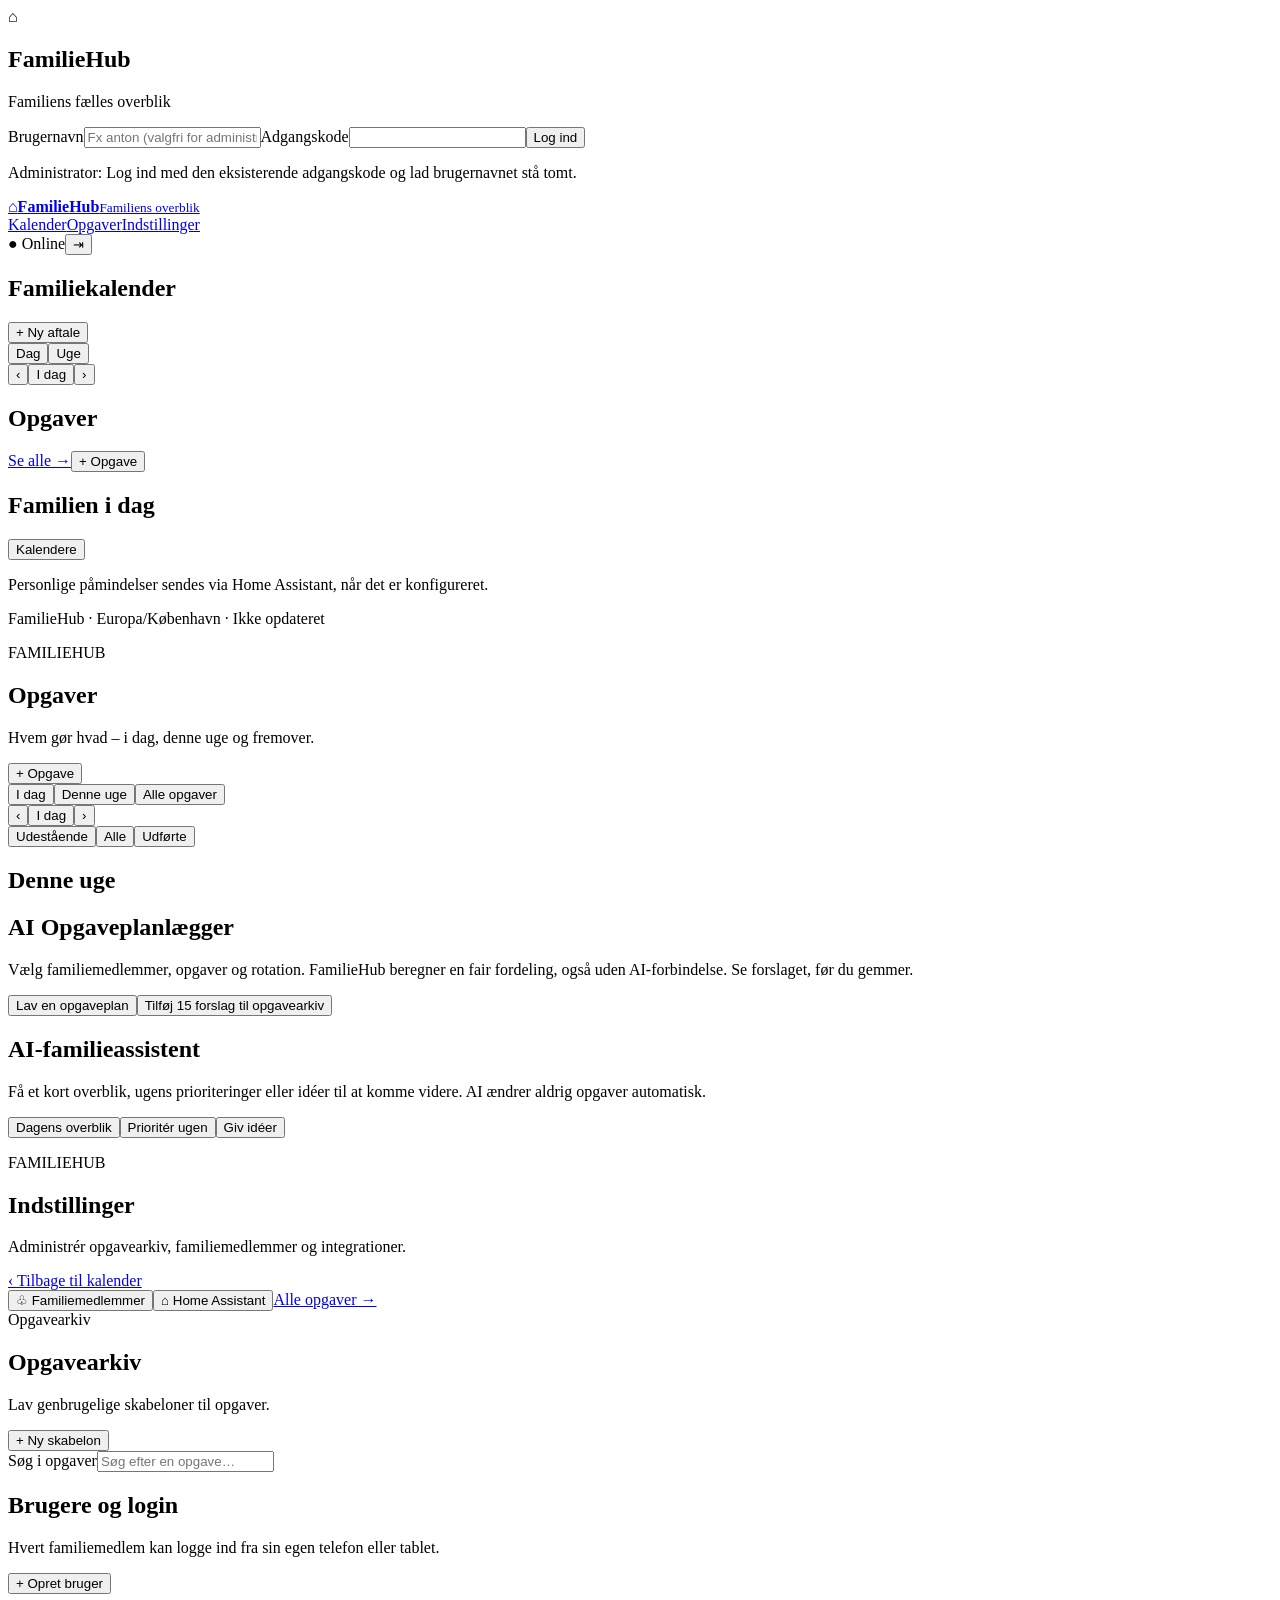
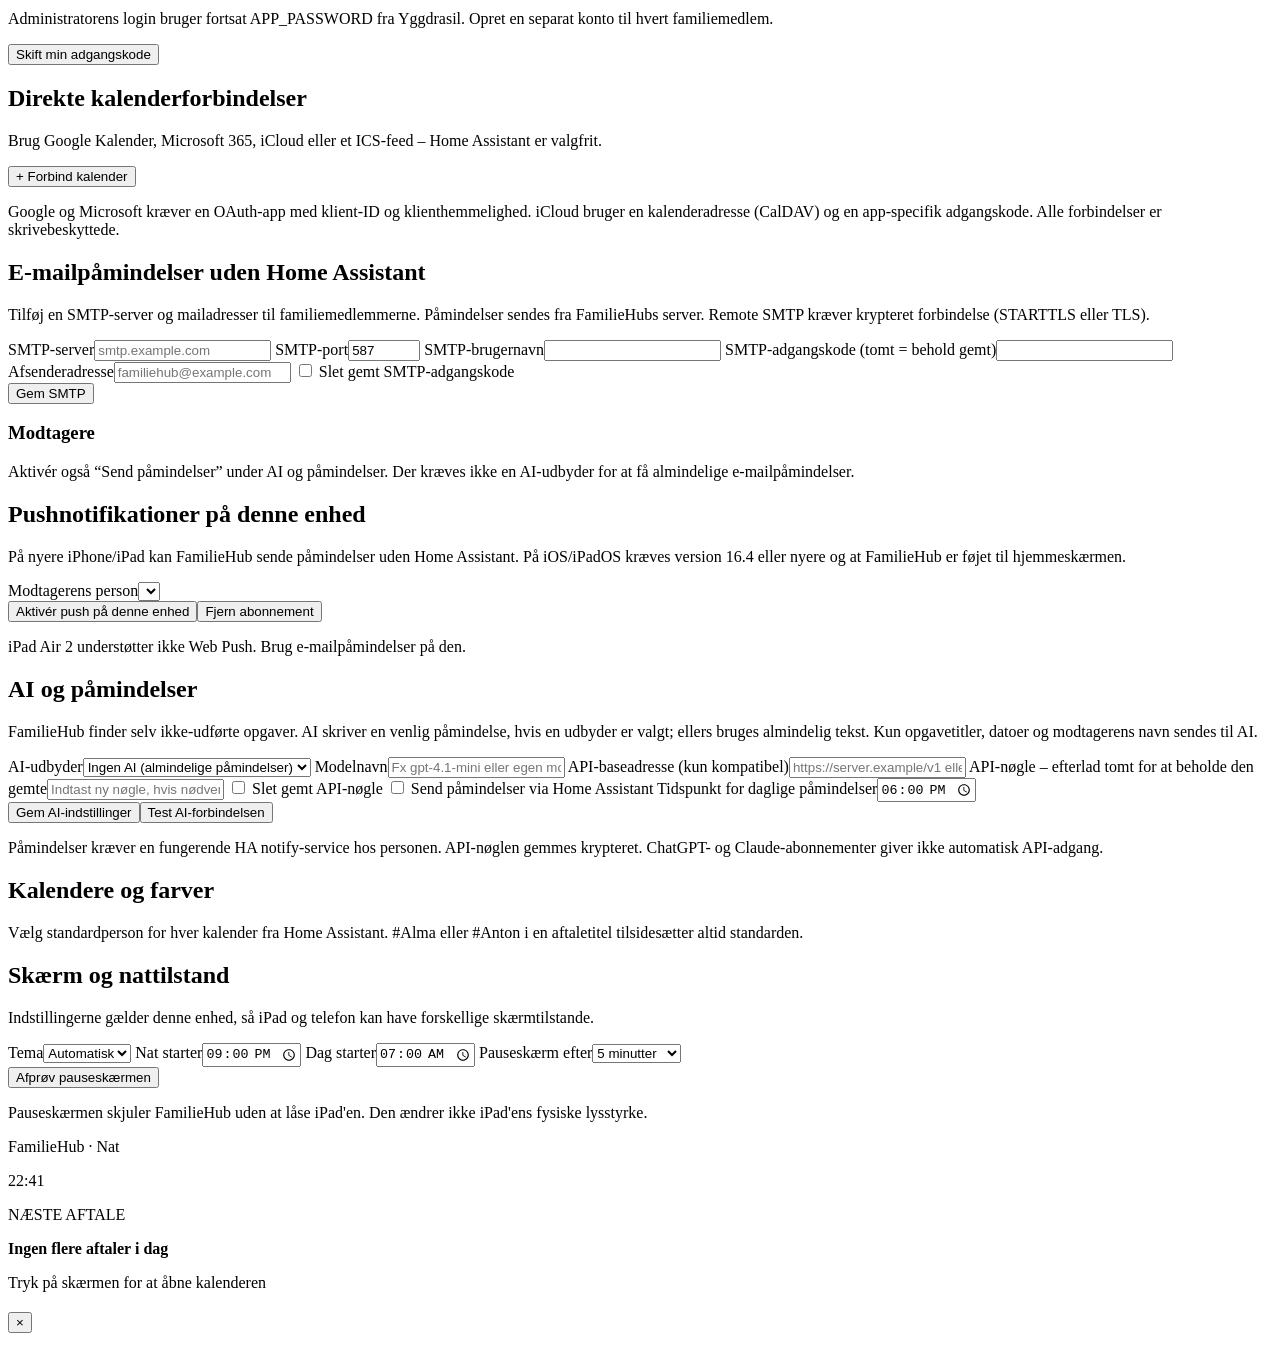
==== web/index.html @ f54ca609 "Support explicit planner start dates and reuse the house icon as favicon" ====
<!doctype html>
<html lang="da">
<head>
<meta charset="utf-8">
<meta name="viewport" content="width=device-width,initial-scale=1,viewport-fit=cover">
<meta name="theme-color" content="#182d39">
<meta name="apple-mobile-web-app-capable" content="yes">
<meta name="apple-mobile-web-app-status-bar-style" content="default">
<title>FamilieHub</title>
<link rel="icon" href="/favicon.ico?v=familyhub-1" sizes="32x32">
<link rel="icon" href="/icon.svg?v=familyhub-1" type="image/svg+xml">
<link rel="apple-touch-icon" href="/apple-touch-icon.png?v=familyhub-1" sizes="180x180">
<link rel="manifest" href="/manifest.webmanifest">
<link rel="stylesheet" href="/style.css?v=direct-calendar-push-1">
<script src="/planner-dates.js?v=start-date-1" defer></script>
<script src="/app.js?v=planner-start-date-1" defer></script>
</head>
<body>
<section id="login" class="login-screen hidden">
 <div class="login-card">
  <div class="logo">⌂</div>
  <h1>FamilieHub</h1><p>Familiens fælles overblik</p>
  <form id="loginForm"><label for="username">Brugernavn</label><input id="username" type="text" autocomplete="username" autocapitalize="none" autocorrect="off" spellcheck="false" maxlength="32" placeholder="Fx anton (valgfri for administrator)"><label for="password">Adgangskode</label><input id="password" type="password" autocomplete="current-password" required minlength="12"><button type="submit" class="primary wide">Log ind</button></form><p class="login-hint">Administrator: Log ind med den eksisterende adgangskode og lad brugernavnet stå tomt.</p>
  <p id="loginError" class="error" aria-live="polite"></p>
 </div>
</section>
<main id="app" class="app hidden">
 <header class="topbar">
  <a class="brand brand-link" href="#kalender" aria-label="FamilieHub – gå til kalender"><span class="brand-icon">⌂</span><span class="brand-name"><strong>FamilieHub</strong><small>Familiens overblik</small></span></a>
  <nav class="main-tabs" aria-label="Hovednavigation"><a class="main-tab" data-page="kalender" href="#kalender">Kalender</a><a class="main-tab" data-page="opgaver" href="#opgaver">Opgaver</a><a class="main-tab" data-page="indstillinger" href="#indstillinger">Indstillinger</a></nav><div class="top-actions"><span id="connection" class="connection">● Online</span><button id="logoutBtn" class="icon-button" title="Log ud" aria-label="Log ud">⇥</button></div>
 </header>
 <div id="warning" class="warning hidden"></div>
 <div id="dashboardView">
 <section class="intro"><div><div id="currentDate" class="eyebrow"></div><h1 id="viewTitle">Familiekalender</h1></div><button class="primary" id="addEventBtn">+ Ny aftale</button></section>
 <nav class="navigation" aria-label="Kalendervisning">
  <div class="views"><button id="dayBtn" class="segment">Dag</button><button id="weekBtn" class="segment active">Uge</button></div>
  <div class="date-navigation"><button id="prevBtn" class="icon-button" aria-label="Forrige">‹</button><button id="todayBtn" class="minor">I dag</button><button id="nextBtn" class="icon-button" aria-label="Næste">›</button></div>
 </nav>
 <section id="peopleFilters" class="filters" aria-label="Filtrer efter familiemedlem"></section>
 <section id="calendar" class="calendar" aria-label="Kalender"></section>
 <section class="below">
  <article class="panel tasks-panel"><div class="panel-title"><div><h2>Opgaver</h2><p id="taskDate"></p></div><div class="panel-title-actions"><a class="text-button" href="#opgaver">Se alle →</a><button id="addTaskBtn" class="minor">+ Opgave</button></div></div><div id="taskList"></div></article>
  <article class="panel status-panel"><div class="panel-title"><h2>Familien i dag <small id="todayDateLabel" class="today-date-label"></small></h2><button id="settingsBtn" class="minor">Kalendere</button></div><div id="todayList"></div><p class="muted footnote">Personlige påmindelser sendes via Home Assistant, når det er konfigureret.</p></article>
 </section>
 <footer>FamilieHub · Europa/København · <span id="updated">Ikke opdateret</span><span id="buildVersion"></span></footer>
 </div>
 <section id="tasksPage" class="tasks-page hidden" aria-label="Opgaver">
   <div class="tasks-heading"><div><p class="eyebrow">FAMILIEHUB</p><h1>Opgaver</h1><p class="muted">Hvem gør hvad – i dag, denne uge og fremover.</p></div><button type="button" class="primary" id="tasksAddBtn">+ Opgave</button></div>
   <div class="task-toolbar"><div class="task-periods" role="group" aria-label="Tidsperiode"><button type="button" class="task-period" data-period="today">I dag</button><button type="button" class="task-period active" data-period="week">Denne uge</button><button type="button" class="task-period" data-period="all">Alle opgaver</button></div>
   <div id="tasksDateNavigation" class="date-navigation"><button type="button" id="tasksPrevBtn" class="icon-button" aria-label="Forrige periode">‹</button><button type="button" id="tasksCurrentBtn" class="minor">I dag</button><button type="button" id="tasksNextBtn" class="icon-button" aria-label="Næste periode">›</button></div></div>
   <div class="tasks-filters"><div id="taskPeopleFilters" class="filters" aria-label="Filtrer efter ansvarlig"></div><div id="taskStatusFilters" class="task-status-filters" role="group" aria-label="Opgavestatus"><button type="button" data-status="open">Udestående</button><button type="button" data-status="all">Alle</button><button type="button" data-status="done">Udførte</button></div></div>
   <div class="tasks-summary"><h2 id="tasksPeriodTitle">Denne uge</h2><span class="muted" id="tasksCount"></span></div>
   <section id="tasksPageList" class="tasks-page-list" aria-live="polite"></section>
   <section class="settings-panel ai-assist-panel" id="plannerPanel" aria-label="AI Opgaveplanlægger">
<h2>AI Opgaveplanlægger</h2>
<p class="muted">Vælg familiemedlemmer, opgaver og rotation. FamilieHub beregner en fair fordeling, også uden AI-forbindelse. Se forslaget, før du gemmer.</p>
<div class="ai-actions"><button type="button" id="plannerOpenBtn" class="primary">Lav en opgaveplan</button><button type="button" id="plannerSeedBtn" class="minor">Tilføj 15 forslag til opgavearkiv</button></div>
<p id="plannerStatus" class="muted" role="status"></p>
</section>
<section class="settings-panel ai-assist-panel" aria-label="AI-hjælp til opgaver">
     <h2>AI-familieassistent</h2>
     <p class="muted">Få et kort overblik, ugens prioriteringer eller idéer til at komme videre. AI ændrer aldrig opgaver automatisk.</p>
     <div class="ai-actions"><button type="button" class="minor" data-ai-mode="today">Dagens overblik</button><button type="button" class="minor" data-ai-mode="week">Prioritér ugen</button><button type="button" class="minor" data-ai-mode="ideas">Giv idéer</button></div>
     <p id="aiAssistStatus" role="status" class="muted"></p><div id="aiAssistResult" class="ai-assist-result hidden"></div>
   </section>
 </section>
 <section id="settingsPage" class="settings-page hidden" aria-label="Indstillinger">
   <div class="settings-heading"><div><p class="eyebrow">FAMILIEHUB</p><h1>Indstillinger</h1><p class="muted">Administrér opgavearkiv, familiemedlemmer og integrationer.</p></div><a class="minor" href="#kalender" id="backToCalendar">‹ Tilbage til kalender</a></div>
   <div class="settings-shortcuts"><button type="button" id="settingsPeopleBtn" class="minor">♧ Familiemedlemmer</button><button type="button" id="settingsHABtn" class="minor">⌂ Home Assistant</button><a class="minor" href="#opgaver">Alle opgaver →</a></div><nav class="settings-tabs" aria-label="Opgaveindstillinger"><span class="settings-tab active">Opgavearkiv</span></nav>
   <div class="settings-panel">
     <div class="settings-panel-head"><div><h2 id="settingsSectionTitle">Opgavearkiv</h2><p id="settingsDescription" class="muted">Lav genbrugelige skabeloner til opgaver.</p></div><button id="settingsAddBtn" type="button" class="primary">+ Ny skabelon</button></div>
     <label class="settings-search"><span class="sr-only">Søg i opgaver</span><input id="settingsSearch" type="search" autocomplete="off" placeholder="Søg efter en opgave…"></label>
     <div id="settingsList" class="settings-list" aria-live="polite"></div>
   </div>
   <section class="settings-panel accounts-panel" aria-label="Brugerkonti">
     <div class="settings-panel-head"><div><h2>Brugere og login</h2><p class="muted">Hvert familiemedlem kan logge ind fra sin egen telefon eller tablet.</p></div><button type="button" id="accountsAddBtn" class="primary">+ Opret bruger</button></div>
     <div id="accountsAdmin">
       <p class="muted">Administratorens login bruger fortsat APP_PASSWORD fra Yggdrasil. Opret en separat konto til hvert familiemedlem.</p>
       <div id="accountsList" class="settings-list"></div>
       <p id="accountsError" class="error" role="status"></p>
     </div>
     <div id="accountSelf" class="hidden">
       <p id="accountSelfInfo" class="muted"></p>
       <button id="changeMyPasswordBtn" type="button" class="minor">Skift min adgangskode</button>
     </div>
   </section>
   <section class="settings-panel direct-calendar-panel" id="directCalendarPanel" aria-label="Kalenderforbindelser uden Home Assistant">
     <div class="settings-panel-head"><div><h2>Direkte kalenderforbindelser</h2><p class="muted">Brug Google Kalender, Microsoft 365, iCloud eller et ICS-feed – Home Assistant er valgfrit.</p></div><button type="button" class="primary" id="directCalendarAddBtn">+ Forbind kalender</button></div>
     <div id="directCalendarList" class="settings-list"></div>
     <p id="directCalendarStatus" class="muted" role="status"></p>
     <p class="muted">Google og Microsoft kræver en OAuth-app med klient-ID og klienthemmelighed. iCloud bruger en kalenderadresse (CalDAV) og en app-specifik adgangskode. Alle forbindelser er skrivebeskyttede.</p>
   </section>
   <section class="settings-panel direct-calendar-panel" id="emailSettingsPanel" aria-label="E-mailnotifikationer uden Home Assistant">
     <h2>E-mailpåmindelser uden Home Assistant</h2>
     <p class="muted">Tilføj en SMTP-server og mailadresser til familiemedlemmerne. Påmindelser sendes fra FamilieHubs server. Remote SMTP kræver krypteret forbindelse (STARTTLS eller TLS).</p>
     <div class="display-form">
       <label class="field">SMTP-server<input id="smtpHost" placeholder="smtp.example.com" maxlength="253" autocomplete="off"></label>
       <label class="field">SMTP-port<input id="smtpPort" type="number" min="1" max="65535" value="587"></label>
       <label class="field">SMTP-brugernavn<input id="smtpUsername" maxlength="200" autocomplete="off"></label>
       <label class="field">SMTP-adgangskode (tomt = behold gemt)<input id="smtpPassword" type="password" autocomplete="new-password" maxlength="4096"></label>
       <label class="field field-wide">Afsenderadresse<input id="smtpFrom" type="email" placeholder="familiehub@example.com"></label>
       <label class="field ai-check"><input id="smtpClearPassword" type="checkbox"> Slet gemt SMTP-adgangskode</label>
     </div>
     <button id="smtpSaveBtn" class="primary" type="button">Gem SMTP</button>
     <p id="smtpStatus" class="muted" role="status"></p>
     <h3>Modtagere</h3><div id="smtpRecipients" class="settings-list"></div>
     <p class="muted">Aktivér også “Send påmindelser” under AI og påmindelser. Der kræves ikke en AI-udbyder for at få almindelige e-mailpåmindelser.</p>
   </section>
   <section class="settings-panel direct-calendar-panel" id="pushSettingsPanel" aria-label="Direkte pushnotifikationer">
     <h2>Pushnotifikationer på denne enhed</h2>
     <p class="muted">På nyere iPhone/iPad kan FamilieHub sende påmindelser uden Home Assistant. På iOS/iPadOS kræves version 16.4 eller nyere og at FamilieHub er føjet til hjemmeskærmen.</p>
     <div class="display-form"><label class="field">Modtagerens person<select id="pushPerson"></select></label></div>
     <div class="ai-actions"><button type="button" id="pushEnableBtn" class="primary">Aktivér push på denne enhed</button><button type="button" id="pushDisableBtn" class="minor">Fjern abonnement</button></div>
     <p id="pushStatus" class="muted" role="status"></p>
     <p class="muted">iPad Air 2 understøtter ikke Web Push. Brug e-mailpåmindelser på den.</p>
   </section>
   <section class="settings-panel ai-settings-panel" id="aiSettingsPanel" aria-label="AI og påmindelser">
     <h2>AI og påmindelser</h2>
     <p class="muted">FamilieHub finder selv ikke-udførte opgaver. AI skriver en venlig påmindelse, hvis en udbyder er valgt; ellers bruges almindelig tekst. Kun opgavetitler, datoer og modtagerens navn sendes til AI.</p>
     <div class="display-form">
       <label class="field">AI-udbyder<select id="aiProvider"><option value="off">Ingen AI (almindelige påmindelser)</option><option value="openai">OpenAI / ChatGPT API</option><option value="anthropic">Claude (Anthropic API)</option><option value="compatible">OpenAI-kompatibel (Ollama mv.)</option></select></label>
       <label class="field">Modelnavn<input id="aiModel" type="text" autocomplete="off" maxlength="100" placeholder="Fx gpt-4.1-mini eller egen model"></label>
       <label class="field field-wide" id="aiBaseField">API-baseadresse (kun kompatibel)<input id="aiBaseURL" type="text" placeholder="https://server.example/v1 eller http://192.168.1.10:11434/v1" maxlength="300"></label>
       <label class="field field-wide">API-nøgle – efterlad tomt for at beholde den gemte<input id="aiKey" type="password" autocomplete="new-password" placeholder="Indtast ny nøgle, hvis nødvendig" maxlength="4096"></label>
       <label class="field ai-check"><input id="aiClearKey" type="checkbox"> Slet gemt API-nøgle</label>
       <label class="field ai-check"><input id="aiReminders" type="checkbox"> Send påmindelser via Home Assistant</label>
       <label class="field">Tidspunkt for daglige påmindelser<input id="aiReminderTime" type="time" value="18:00"></label>
     </div>
     <div class="ai-actions"><button class="primary" type="button" id="aiSaveBtn">Gem AI-indstillinger</button><button class="minor" type="button" id="aiTestBtn">Test AI-forbindelsen</button></div>
     <p id="aiConfigStatus" role="status" class="muted"></p>
     <p class="muted">Påmindelser kræver en fungerende HA notify-service hos personen. API-nøglen gemmes krypteret. ChatGPT- og Claude-abonnementer giver ikke automatisk API-adgang.</p>
   </section>
   <div class="settings-extra">
     <section class="settings-panel settings-extra-card" aria-label="Kalenderfarver">
       <h2>Kalendere og farver</h2>
       <p class="muted">Vælg standardperson for hver kalender fra Home Assistant. #Alma eller #Anton i en aftaletitel tilsidesætter altid standarden.</p>
       <div id="calendarOwnerList" class="calendar-owner-list"></div>
       <p id="calendarOwnerError" class="error" role="status"></p>
     </section>
     <section class="settings-panel settings-extra-card" aria-label="Skærm og nattilstand">
       <h2>Skærm og nattilstand</h2>
       <p class="muted">Indstillingerne gælder denne enhed, så iPad og telefon kan have forskellige skærmtilstande.</p>
       <div class="display-form">
        <label class="field">Tema<select id="themeMode"><option value="auto">Automatisk</option><option value="light">Lys</option><option value="dark">Mørk</option></select></label>
        <label class="field">Nat starter<input id="nightFrom" type="time" value="21:00"></label>
        <label class="field">Dag starter<input id="nightTo" type="time" value="07:00"></label>
        <label class="field">Pauseskærm efter<select id="saverDelay"><option value="5">5 minutter</option><option value="10">10 minutter</option><option value="20">20 minutter</option><option value="30">30 minutter</option><option value="0">Aldrig</option></select></label>
       </div>
       <button type="button" class="minor" id="saverPreviewBtn">Afprøv pauseskærmen</button>
       <p class="muted">Pauseskærmen skjuler FamilieHub uden at låse iPad'en. Den ændrer ikke iPad'ens fysiske lysstyrke.</p>
     </section>
   </div>
 </section>
</main>
<div id="screensaver" class="screensaver hidden" role="button" tabindex="0" aria-label="Tryk for at gå tilbage til FamilieHub">
 <div class="saver-inner">
   <p class="saver-label">FamilieHub · Nat</p>
   <time id="saverClock" class="saver-clock">22:41</time>
   <p id="saverDate" class="saver-date"></p>
   <div class="saver-next"><p>NÆSTE AFTALE</p><strong id="saverNext">Ingen flere aftaler i dag</strong></div>
   <p class="saver-hint">Tryk på skærmen for at åbne kalenderen</p>
 </div>
</div>
<div id="modal" class="modal-layer hidden" role="presentation"><div class="modal-backdrop" data-close="1"></div><section class="dialog" role="dialog" aria-modal="true" aria-labelledby="modalTitle"><header class="dialog-head"><h2 id="modalTitle"></h2><button class="icon-button" id="closeModal" aria-label="Luk">×</button></header><div id="modalBody"></div><p id="formError" class="error" aria-live="polite"></p></section></div>
<script src="/mcp-ui.js" defer></script>
</body>
</html>
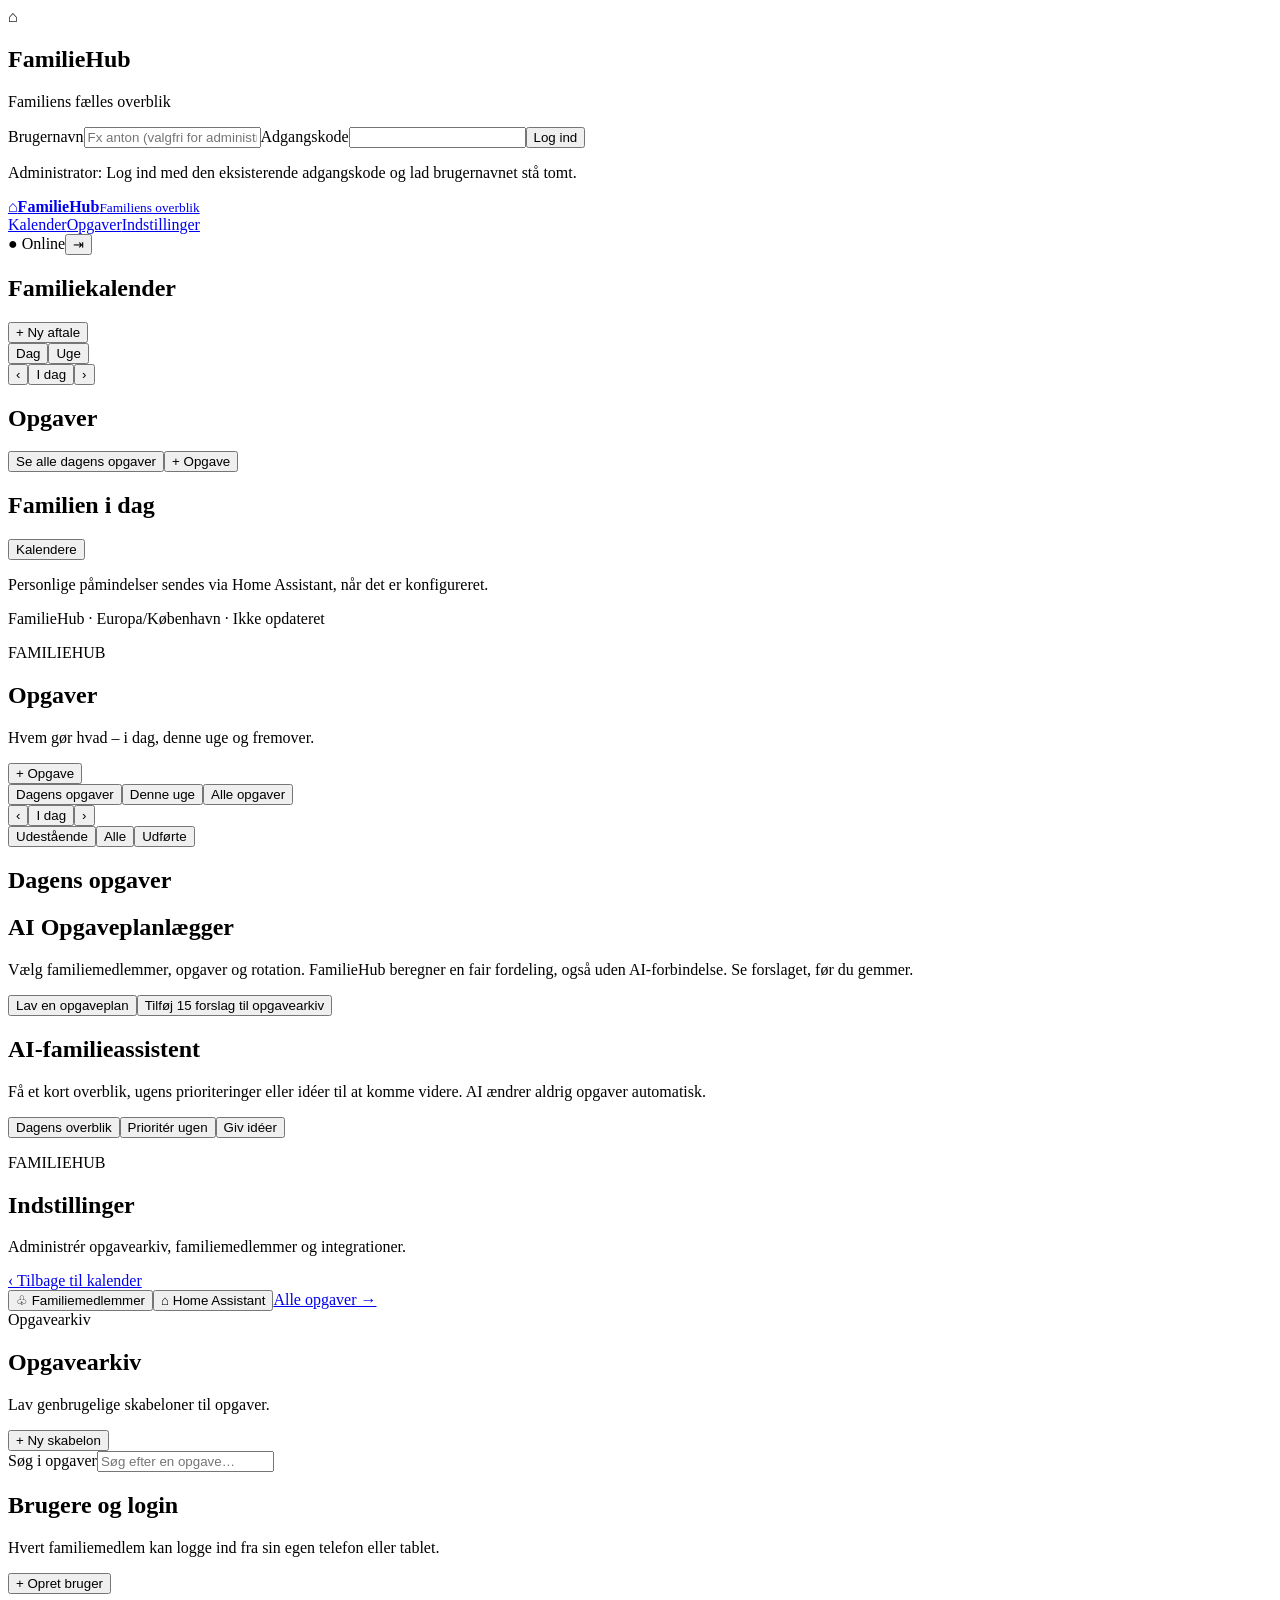
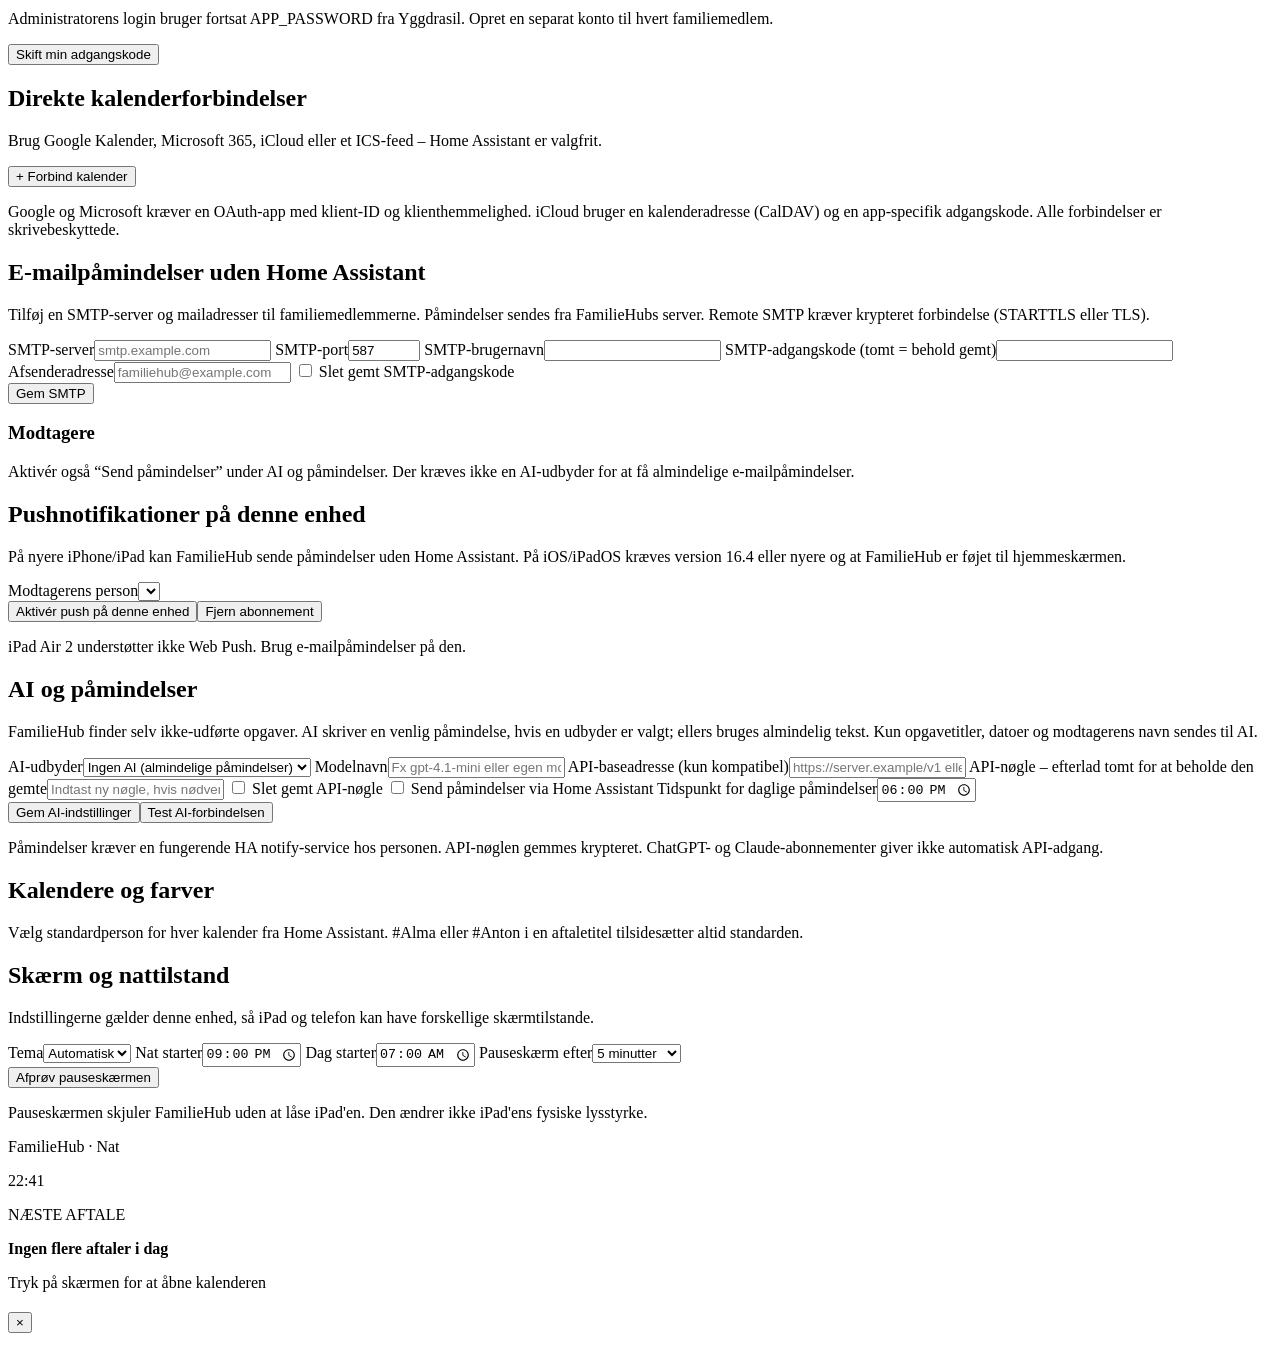
==== commit b41d6c11: "Default to day view and open the complete daily checklist" ====
--- a/web/index.html
+++ b/web/index.html
@@ -11,9 +11,9 @@
 <link rel="icon" href="/icon.svg?v=familyhub-1" type="image/svg+xml">
 <link rel="apple-touch-icon" href="/apple-touch-icon.png?v=familyhub-1" sizes="180x180">
 <link rel="manifest" href="/manifest.webmanifest">
-<link rel="stylesheet" href="/style.css?v=direct-calendar-push-1">
+<link rel="stylesheet" href="/style.css?v=day-home-1">
 <script src="/planner-dates.js?v=start-date-1" defer></script>
-<script src="/app.js?v=planner-start-date-1" defer></script>
+<script src="/app.js?v=day-home-1" defer></script>
 </head>
 <body>
 <section id="login" class="login-screen hidden">
@@ -33,23 +33,23 @@
  <div id="dashboardView">
  <section class="intro"><div><div id="currentDate" class="eyebrow"></div><h1 id="viewTitle">Familiekalender</h1></div><button class="primary" id="addEventBtn">+ Ny aftale</button></section>
  <nav class="navigation" aria-label="Kalendervisning">
-  <div class="views"><button id="dayBtn" class="segment">Dag</button><button id="weekBtn" class="segment active">Uge</button></div>
+  <div class="views"><button id="dayBtn" class="segment active" aria-pressed="true">Dag</button><button id="weekBtn" class="segment" aria-pressed="false">Uge</button></div>
   <div class="date-navigation"><button id="prevBtn" class="icon-button" aria-label="Forrige">‹</button><button id="todayBtn" class="minor">I dag</button><button id="nextBtn" class="icon-button" aria-label="Næste">›</button></div>
  </nav>
  <section id="peopleFilters" class="filters" aria-label="Filtrer efter familiemedlem"></section>
  <section id="calendar" class="calendar" aria-label="Kalender"></section>
  <section class="below">
-  <article class="panel tasks-panel"><div class="panel-title"><div><h2>Opgaver</h2><p id="taskDate"></p></div><div class="panel-title-actions"><a class="text-button" href="#opgaver">Se alle →</a><button id="addTaskBtn" class="minor">+ Opgave</button></div></div><div id="taskList"></div></article>
+  <article class="panel tasks-panel"><div class="panel-title"><div><h2>Opgaver</h2><p id="taskDate"></p></div><div class="panel-title-actions"><button type="button" class="text-button" id="showDayTasksBtn">Se alle dagens opgaver</button><button id="addTaskBtn" class="minor">+ Opgave</button></div></div><div id="taskList"></div><p id="taskPreviewCount" class="muted" aria-live="polite"></p></article>
   <article class="panel status-panel"><div class="panel-title"><h2>Familien i dag <small id="todayDateLabel" class="today-date-label"></small></h2><button id="settingsBtn" class="minor">Kalendere</button></div><div id="todayList"></div><p class="muted footnote">Personlige påmindelser sendes via Home Assistant, når det er konfigureret.</p></article>
  </section>
  <footer>FamilieHub · Europa/København · <span id="updated">Ikke opdateret</span><span id="buildVersion"></span></footer>
  </div>
  <section id="tasksPage" class="tasks-page hidden" aria-label="Opgaver">
    <div class="tasks-heading"><div><p class="eyebrow">FAMILIEHUB</p><h1>Opgaver</h1><p class="muted">Hvem gør hvad – i dag, denne uge og fremover.</p></div><button type="button" class="primary" id="tasksAddBtn">+ Opgave</button></div>
-   <div class="task-toolbar"><div class="task-periods" role="group" aria-label="Tidsperiode"><button type="button" class="task-period" data-period="today">I dag</button><button type="button" class="task-period active" data-period="week">Denne uge</button><button type="button" class="task-period" data-period="all">Alle opgaver</button></div>
+   <div class="task-toolbar"><div class="task-periods" role="group" aria-label="Tidsperiode"><button type="button" class="task-period active" data-period="today">Dagens opgaver</button><button type="button" class="task-period" data-period="week">Denne uge</button><button type="button" class="task-period" data-period="all">Alle opgaver</button></div>
    <div id="tasksDateNavigation" class="date-navigation"><button type="button" id="tasksPrevBtn" class="icon-button" aria-label="Forrige periode">‹</button><button type="button" id="tasksCurrentBtn" class="minor">I dag</button><button type="button" id="tasksNextBtn" class="icon-button" aria-label="Næste periode">›</button></div></div>
    <div class="tasks-filters"><div id="taskPeopleFilters" class="filters" aria-label="Filtrer efter ansvarlig"></div><div id="taskStatusFilters" class="task-status-filters" role="group" aria-label="Opgavestatus"><button type="button" data-status="open">Udestående</button><button type="button" data-status="all">Alle</button><button type="button" data-status="done">Udførte</button></div></div>
-   <div class="tasks-summary"><h2 id="tasksPeriodTitle">Denne uge</h2><span class="muted" id="tasksCount"></span></div>
+   <div class="tasks-summary"><h2 id="tasksPeriodTitle">Dagens opgaver</h2><span class="muted" id="tasksCount"></span></div>
    <section id="tasksPageList" class="tasks-page-list" aria-live="polite"></section>
    <section class="settings-panel ai-assist-panel" id="plannerPanel" aria-label="AI Opgaveplanlægger">
 <h2>AI Opgaveplanlægger</h2>
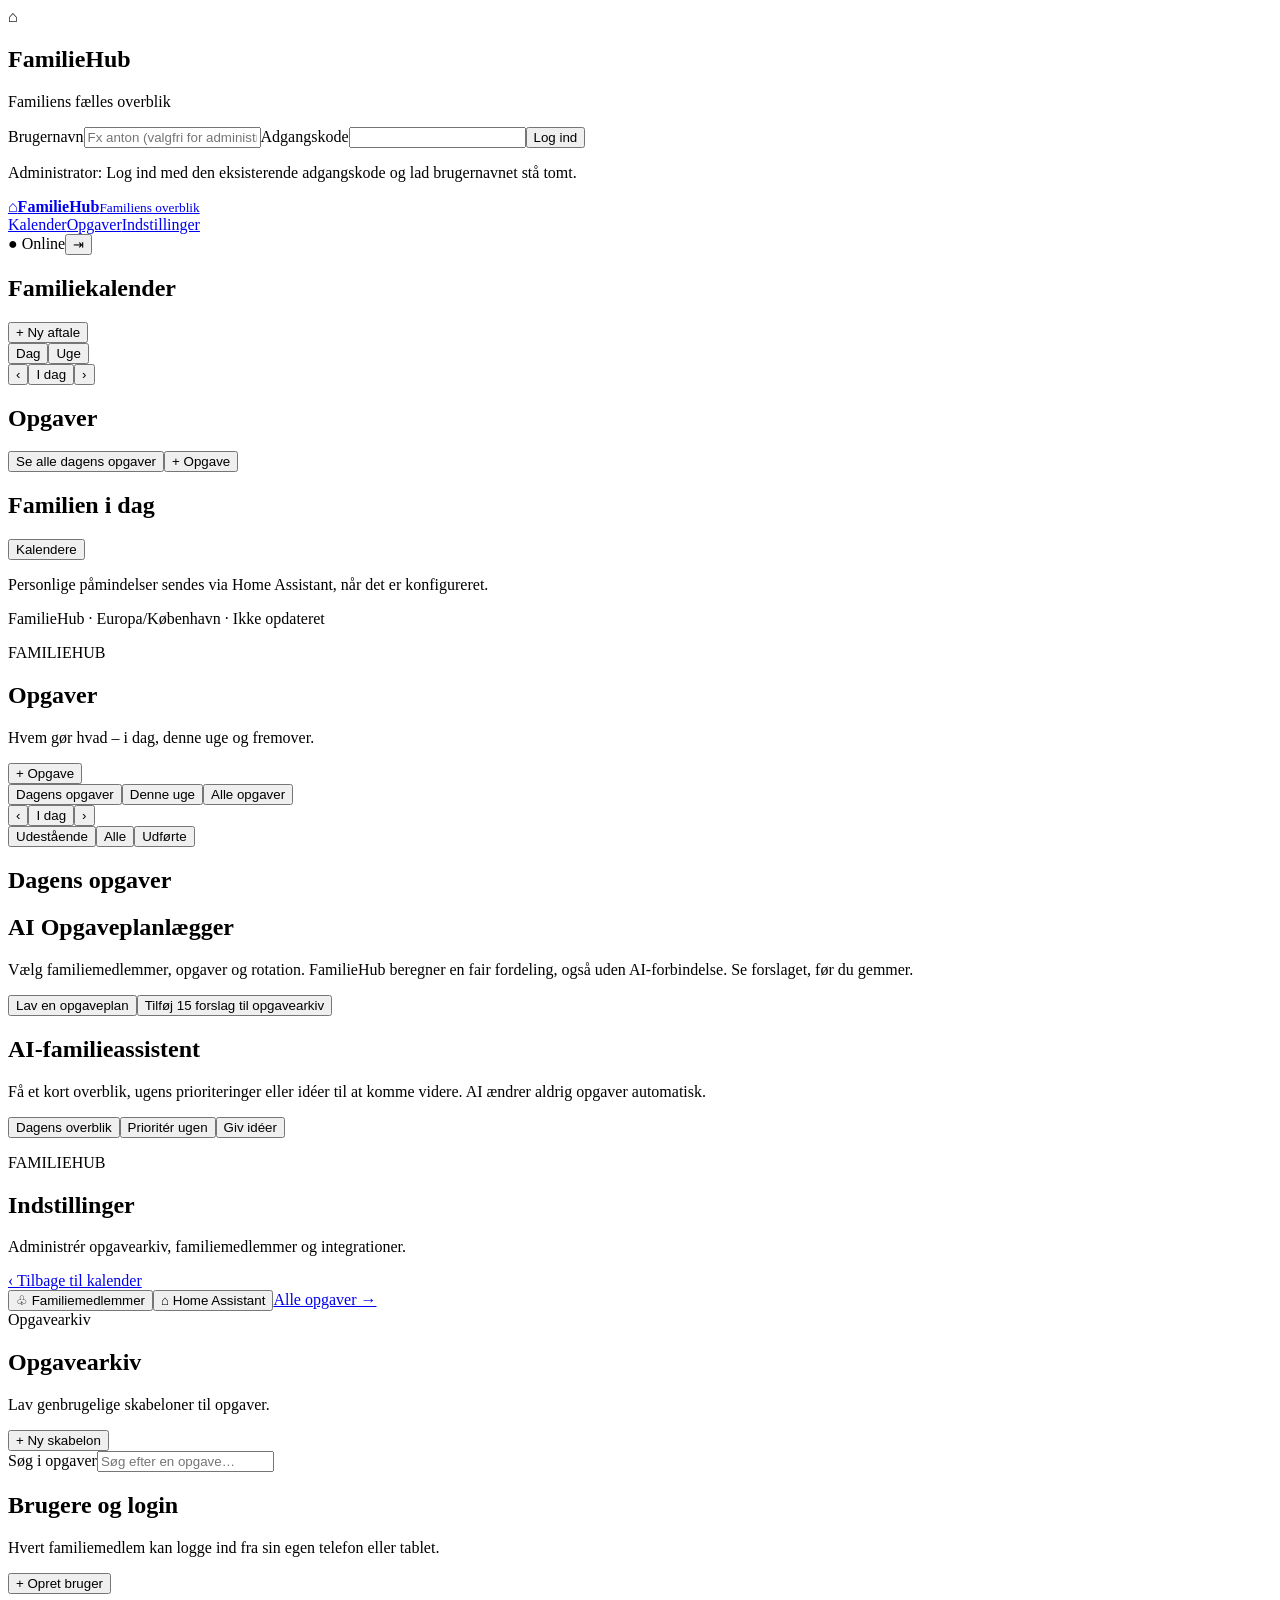
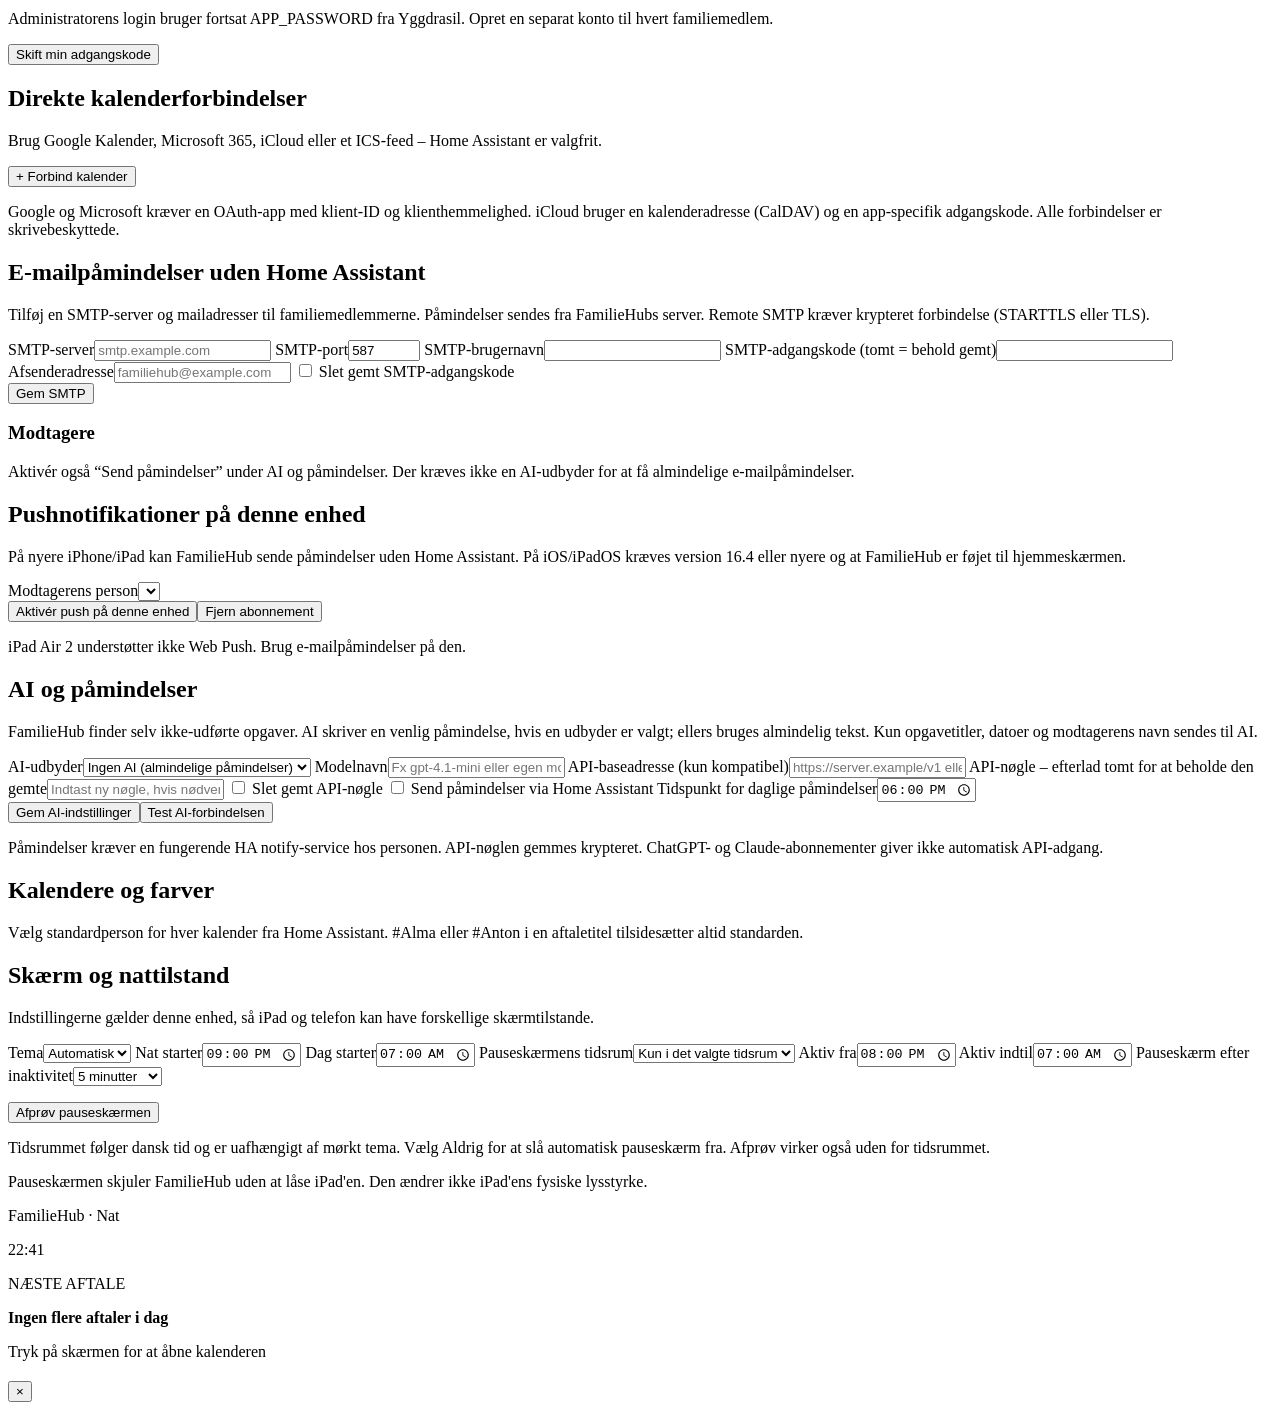
==== commit 35b838c1: "Wire configurable 20:00-07:00 screensaver hours into display settings" ====
--- a/web/index.html
+++ b/web/index.html
@@ -13,7 +13,8 @@
 <link rel="manifest" href="/manifest.webmanifest">
 <link rel="stylesheet" href="/style.css?v=day-home-1">
 <script src="/planner-dates.js?v=start-date-1" defer></script>
-<script src="/app.js?v=day-home-1" defer></script>
+<script src="/saver-schedule.js?v=1" defer></script>
+<script src="/app.js?v=saver-schedule-1" defer></script>
 </head>
 <body>
 <section id="login" class="login-screen hidden">
@@ -144,9 +145,14 @@
         <label class="field">Tema<select id="themeMode"><option value="auto">Automatisk</option><option value="light">Lys</option><option value="dark">Mørk</option></select></label>
         <label class="field">Nat starter<input id="nightFrom" type="time" value="21:00"></label>
         <label class="field">Dag starter<input id="nightTo" type="time" value="07:00"></label>
-        <label class="field">Pauseskærm efter<select id="saverDelay"><option value="5">5 minutter</option><option value="10">10 minutter</option><option value="20">20 minutter</option><option value="30">30 minutter</option><option value="0">Aldrig</option></select></label>
+        <label class="field">Pauseskærmens tidsrum<select id="saverMode"><option value="scheduled">Kun i det valgte tidsrum</option><option value="always">Hele døgnet</option></select></label>
+        <label class="field" id="saverFromField">Aktiv fra<input id="saverFrom" type="time" value="20:00" aria-describedby="saverScheduleStatus"></label>
+        <label class="field" id="saverToField">Aktiv indtil<input id="saverTo" type="time" value="07:00" aria-describedby="saverScheduleStatus"></label>
+        <label class="field">Pauseskærm efter inaktivitet<select id="saverDelay"><option value="5">5 minutter</option><option value="10">10 minutter</option><option value="20">20 minutter</option><option value="30">30 minutter</option><option value="0">Aldrig</option></select></label>
        </div>
+       <p id="saverScheduleStatus" class="muted" role="status" aria-live="polite"></p>
        <button type="button" class="minor" id="saverPreviewBtn">Afprøv pauseskærmen</button>
+       <p class="muted">Tidsrummet følger dansk tid og er uafhængigt af mørkt tema. Vælg Aldrig for at slå automatisk pauseskærm fra. Afprøv virker også uden for tidsrummet.</p>
        <p class="muted">Pauseskærmen skjuler FamilieHub uden at låse iPad'en. Den ændrer ikke iPad'ens fysiske lysstyrke.</p>
      </section>
    </div>
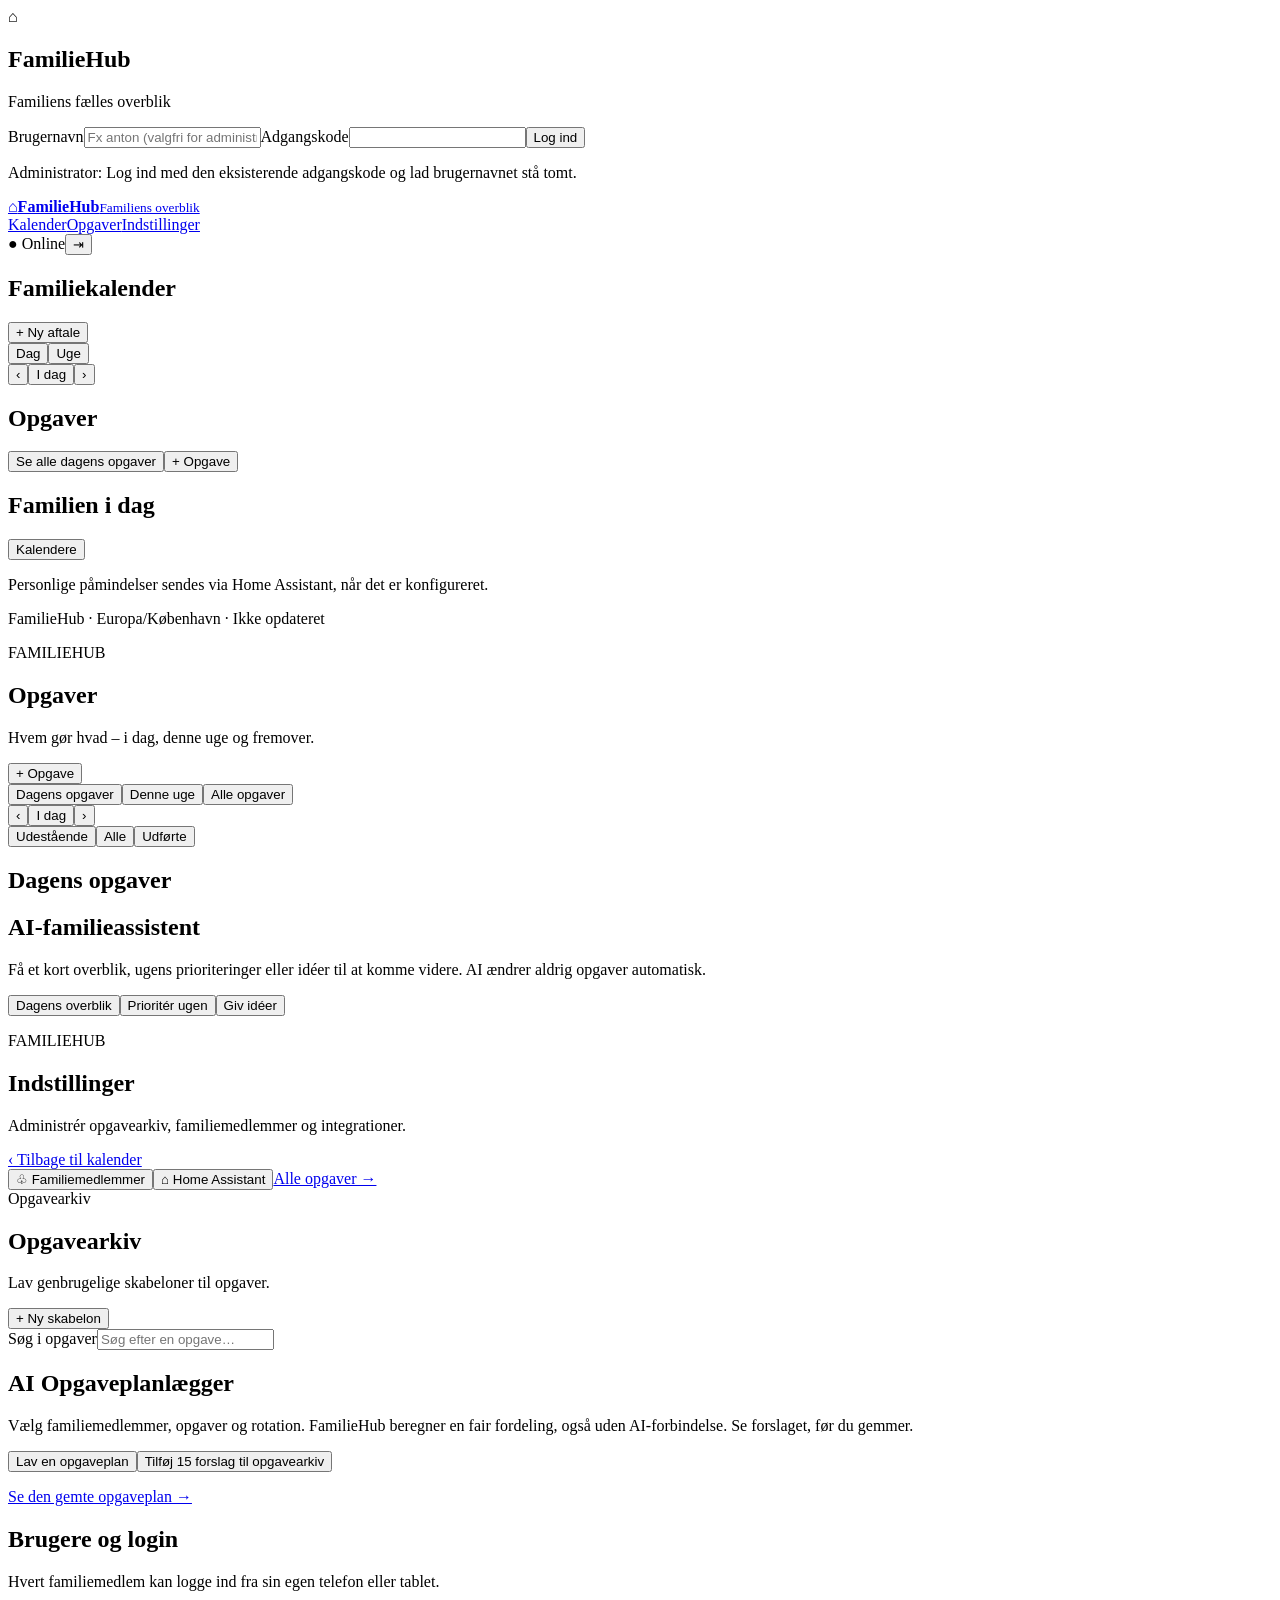
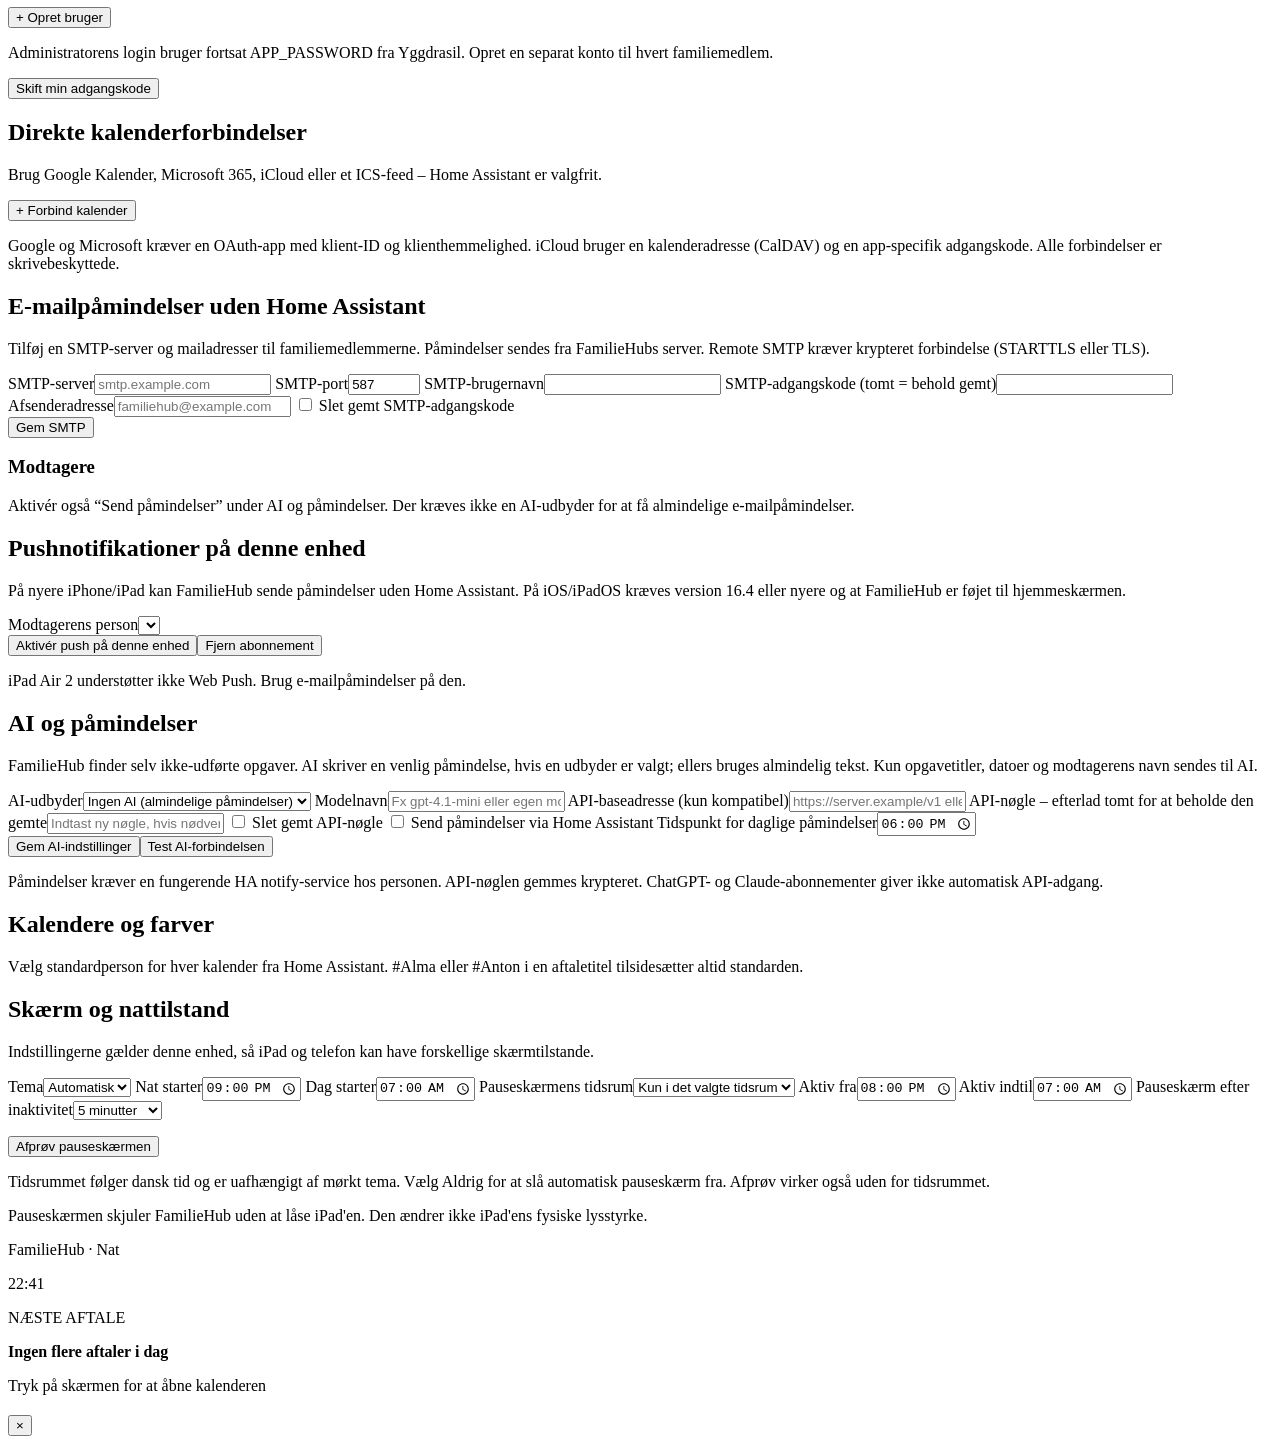
==== commit 7593d154: "Move AI planner to Settings below the task archive" ====
--- a/web/index.html
+++ b/web/index.html
@@ -52,12 +52,6 @@
    <div class="tasks-filters"><div id="taskPeopleFilters" class="filters" aria-label="Filtrer efter ansvarlig"></div><div id="taskStatusFilters" class="task-status-filters" role="group" aria-label="Opgavestatus"><button type="button" data-status="open">Udestående</button><button type="button" data-status="all">Alle</button><button type="button" data-status="done">Udførte</button></div></div>
    <div class="tasks-summary"><h2 id="tasksPeriodTitle">Dagens opgaver</h2><span class="muted" id="tasksCount"></span></div>
    <section id="tasksPageList" class="tasks-page-list" aria-live="polite"></section>
-   <section class="settings-panel ai-assist-panel" id="plannerPanel" aria-label="AI Opgaveplanlægger">
-<h2>AI Opgaveplanlægger</h2>
-<p class="muted">Vælg familiemedlemmer, opgaver og rotation. FamilieHub beregner en fair fordeling, også uden AI-forbindelse. Se forslaget, før du gemmer.</p>
-<div class="ai-actions"><button type="button" id="plannerOpenBtn" class="primary">Lav en opgaveplan</button><button type="button" id="plannerSeedBtn" class="minor">Tilføj 15 forslag til opgavearkiv</button></div>
-<p id="plannerStatus" class="muted" role="status"></p>
-</section>
 <section class="settings-panel ai-assist-panel" aria-label="AI-hjælp til opgaver">
      <h2>AI-familieassistent</h2>
      <p class="muted">Få et kort overblik, ugens prioriteringer eller idéer til at komme videre. AI ændrer aldrig opgaver automatisk.</p>
@@ -73,6 +67,13 @@
      <label class="settings-search"><span class="sr-only">Søg i opgaver</span><input id="settingsSearch" type="search" autocomplete="off" placeholder="Søg efter en opgave…"></label>
      <div id="settingsList" class="settings-list" aria-live="polite"></div>
    </div>
+   <section class="settings-panel ai-assist-panel" id="plannerPanel" aria-label="AI Opgaveplanlægger">
+   <h2>AI Opgaveplanlægger</h2>
+   <p class="muted">Vælg familiemedlemmer, opgaver og rotation. FamilieHub beregner en fair fordeling, også uden AI-forbindelse. Se forslaget, før du gemmer.</p>
+   <div class="ai-actions"><button type="button" id="plannerOpenBtn" class="primary">Lav en opgaveplan</button><button type="button" id="plannerSeedBtn" class="minor">Tilføj 15 forslag til opgavearkiv</button></div>
+   <p id="plannerStatus" class="muted" role="status"></p>
+   <a id="plannerViewPlanLink" class="text-button hidden" href="#opgaver">Se den gemte opgaveplan →</a>
+   </section>
    <section class="settings-panel accounts-panel" aria-label="Brugerkonti">
      <div class="settings-panel-head"><div><h2>Brugere og login</h2><p class="muted">Hvert familiemedlem kan logge ind fra sin egen telefon eller tablet.</p></div><button type="button" id="accountsAddBtn" class="primary">+ Opret bruger</button></div>
      <div id="accountsAdmin">
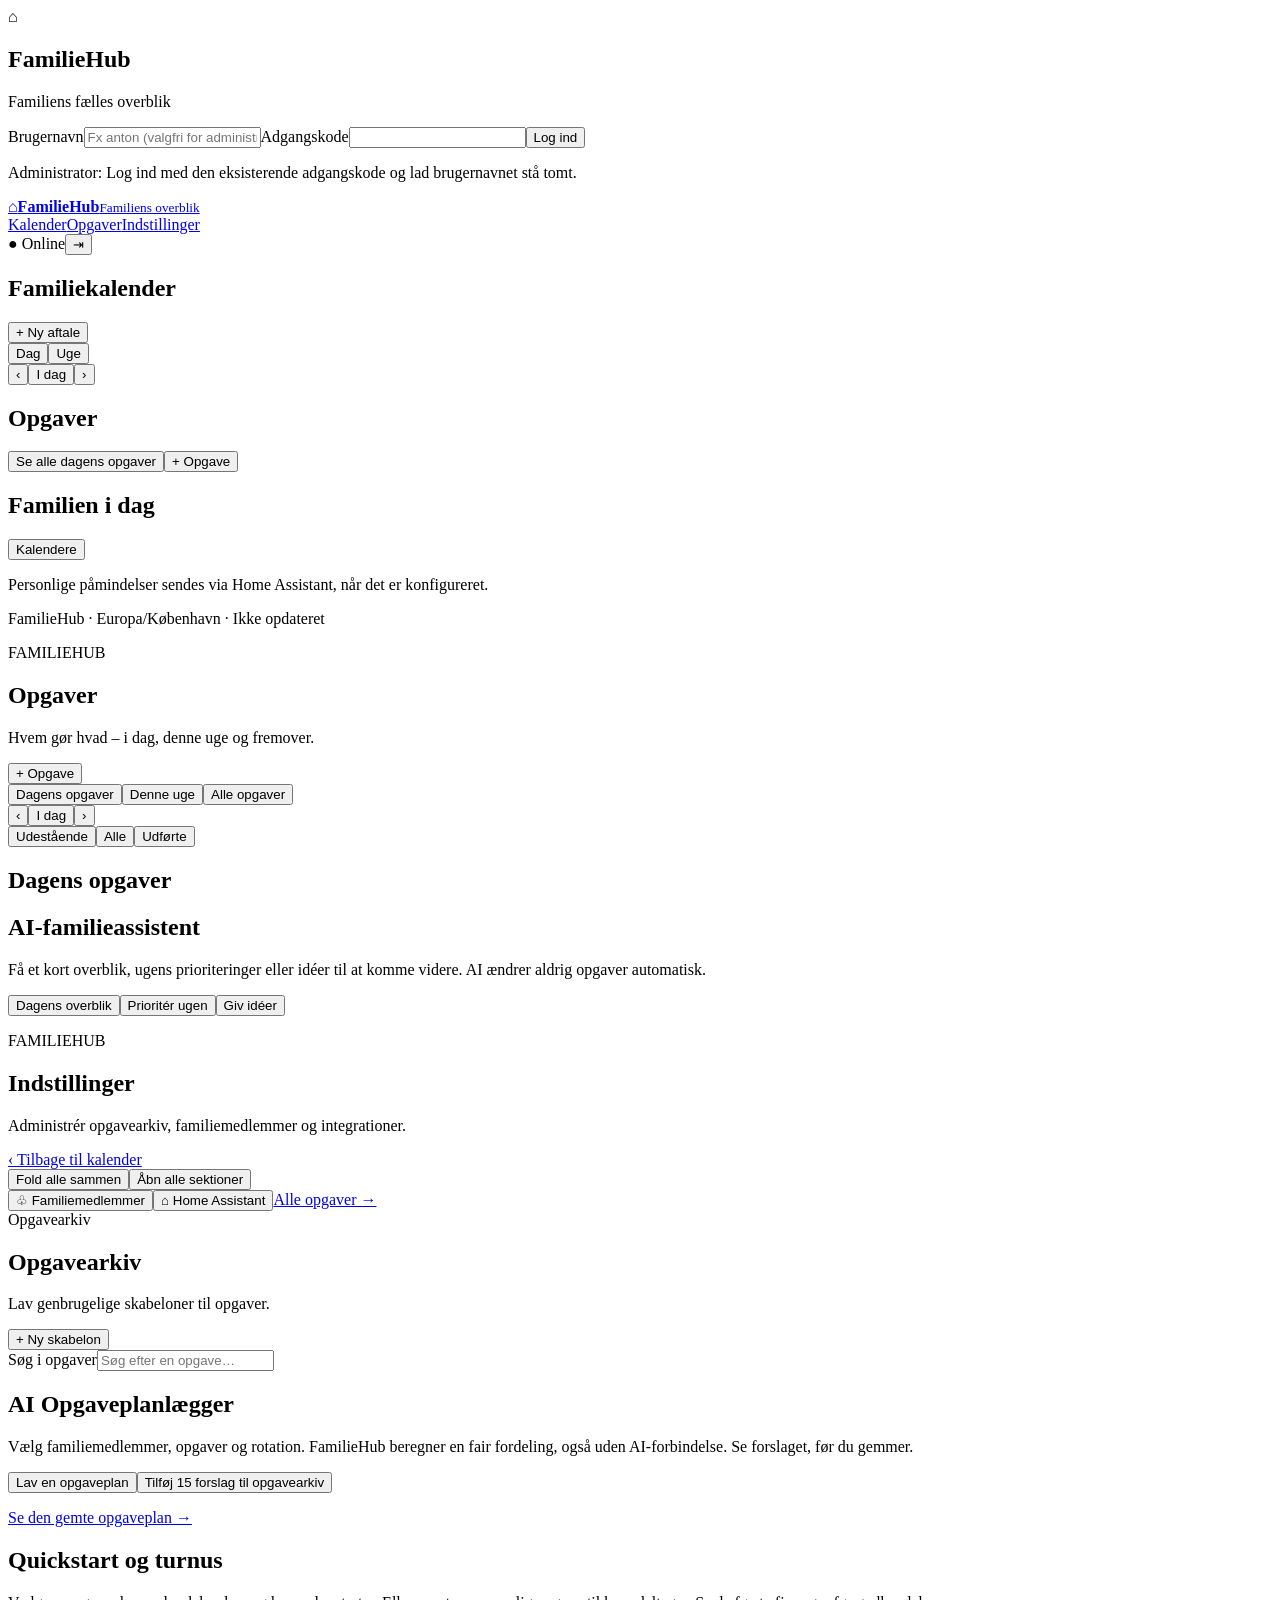
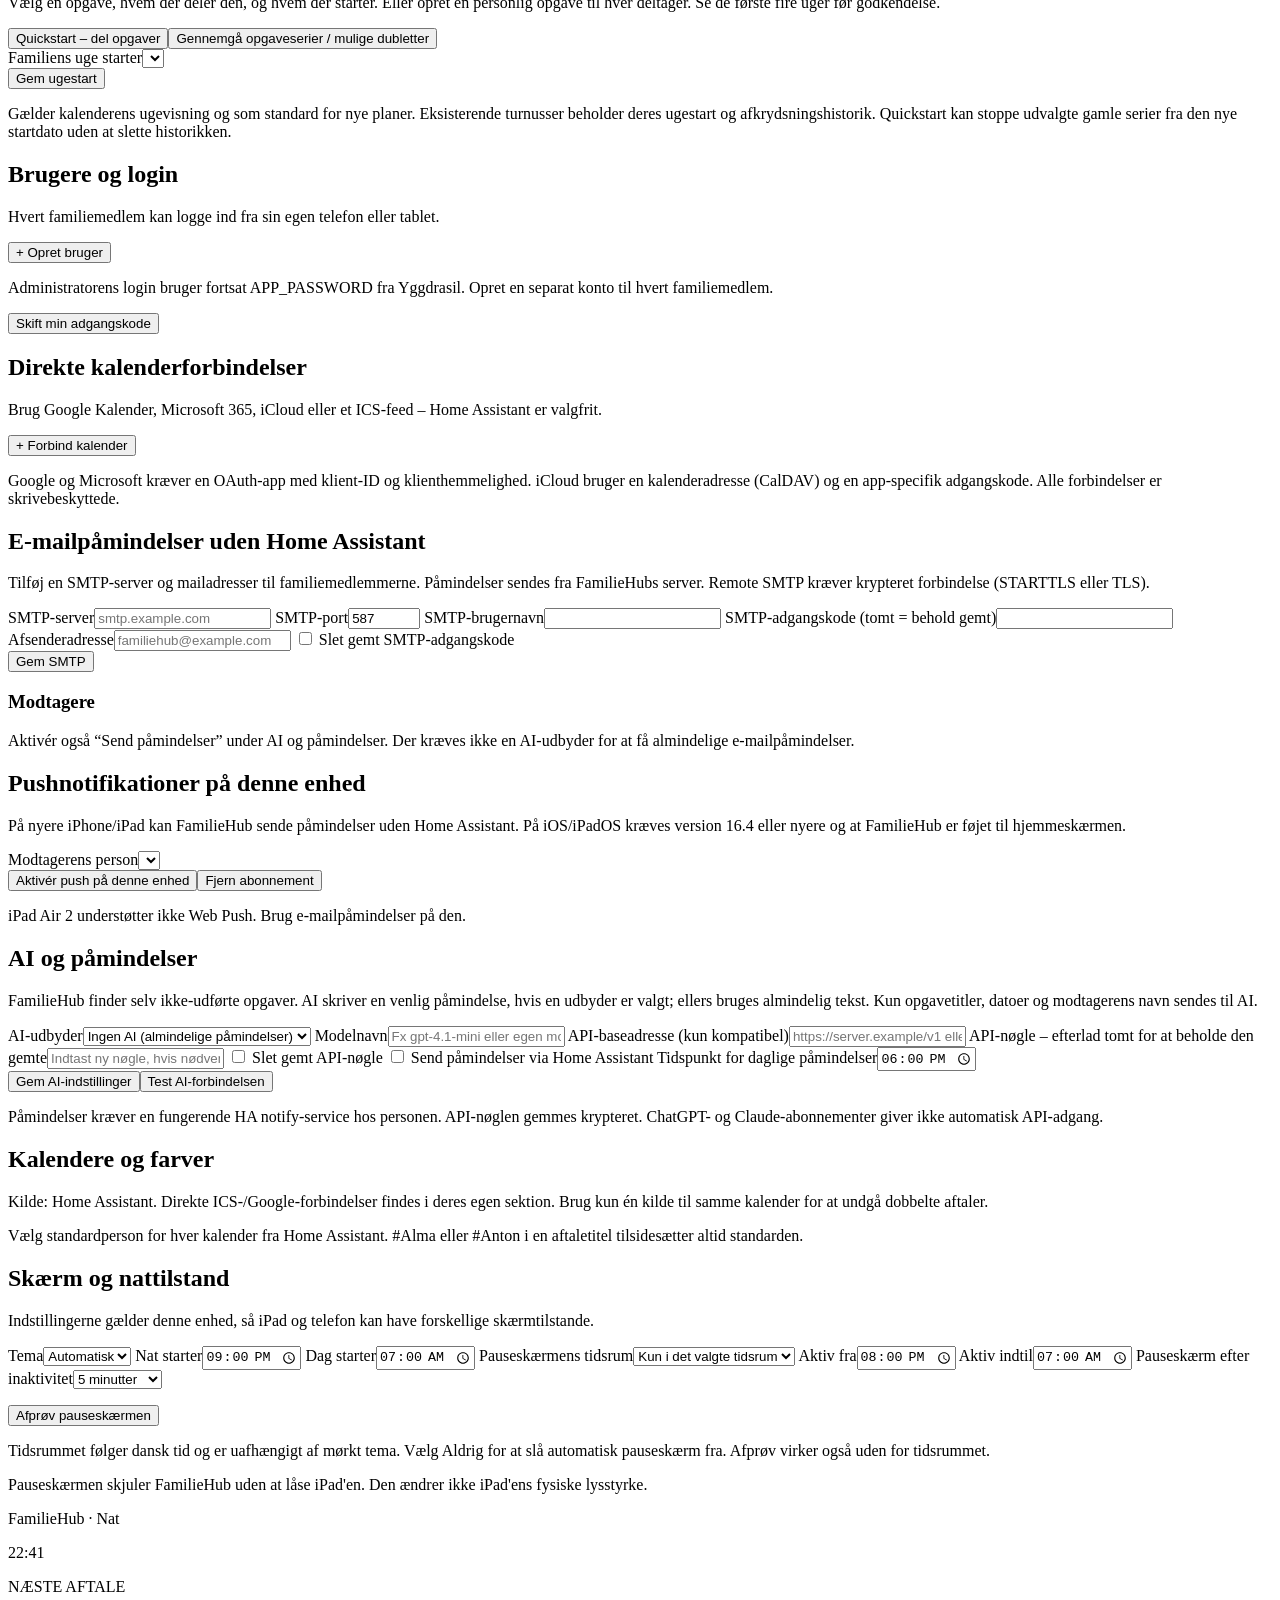
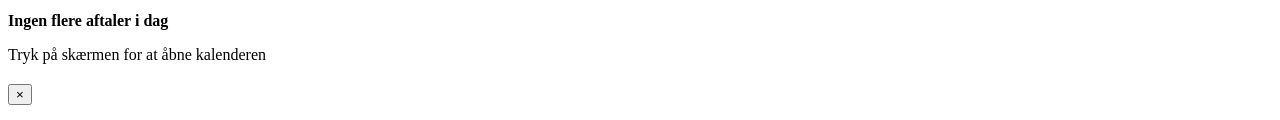
==== commit 7442c1ab: "Add explicit shared chore Quickstart, safe plan persistence and configurable week boundaries" ====
--- a/web/index.html
+++ b/web/index.html
@@ -14,7 +14,9 @@
 <link rel="stylesheet" href="/style.css?v=day-home-1">
 <script src="/planner-dates.js?v=start-date-1" defer></script>
 <script src="/saver-schedule.js?v=1" defer></script>
-<script src="/app.js?v=saver-schedule-1" defer></script>
+<script src="/planning-tools.js?v=shared-turnus-1" defer></script>
+<script src="/settings-folders.js?v=1" defer></script>
+<script src="/app.js?v=shared-turnus-1" defer></script>
 </head>
 <body>
 <section id="login" class="login-screen hidden">
@@ -61,6 +63,7 @@
  </section>
  <section id="settingsPage" class="settings-page hidden" aria-label="Indstillinger">
    <div class="settings-heading"><div><p class="eyebrow">FAMILIEHUB</p><h1>Indstillinger</h1><p class="muted">Administrér opgavearkiv, familiemedlemmer og integrationer.</p></div><a class="minor" href="#kalender" id="backToCalendar">‹ Tilbage til kalender</a></div>
+   <div class="settings-collapse-actions"><button type="button" id="settingsCollapseAll" class="minor">Fold alle sammen</button><button type="button" id="settingsExpandAll" class="minor">Åbn alle sektioner</button></div>
    <div class="settings-shortcuts"><button type="button" id="settingsPeopleBtn" class="minor">♧ Familiemedlemmer</button><button type="button" id="settingsHABtn" class="minor">⌂ Home Assistant</button><a class="minor" href="#opgaver">Alle opgaver →</a></div><nav class="settings-tabs" aria-label="Opgaveindstillinger"><span class="settings-tab active">Opgavearkiv</span></nav>
    <div class="settings-panel">
      <div class="settings-panel-head"><div><h2 id="settingsSectionTitle">Opgavearkiv</h2><p id="settingsDescription" class="muted">Lav genbrugelige skabeloner til opgaver.</p></div><button id="settingsAddBtn" type="button" class="primary">+ Ny skabelon</button></div>
@@ -73,6 +76,15 @@
    <div class="ai-actions"><button type="button" id="plannerOpenBtn" class="primary">Lav en opgaveplan</button><button type="button" id="plannerSeedBtn" class="minor">Tilføj 15 forslag til opgavearkiv</button></div>
    <p id="plannerStatus" class="muted" role="status"></p>
    <a id="plannerViewPlanLink" class="text-button hidden" href="#opgaver">Se den gemte opgaveplan →</a>
+   </section>
+   <section class="settings-panel" id="quickstartPanel" aria-label="Quickstart og turnus">
+     <h2>Quickstart og turnus</h2>
+     <p class="muted">Vælg en opgave, hvem der deler den, og hvem der starter. Eller opret en personlig opgave til hver deltager. Se de første fire uger før godkendelse.</p>
+     <div class="ai-actions"><button type="button" id="quickstartOpenBtn" class="primary">Quickstart – del opgaver</button><button type="button" id="taskDiagnosticsBtn" class="minor">Gennemgå opgaveserier / mulige dubletter</button></div>
+     <div class="display-form"><label class="field">Familiens uge starter<select id="familyWeekStart"></select></label></div>
+     <button type="button" id="weekStartSave" class="minor">Gem ugestart</button>
+     <p class="muted">Gælder kalenderens ugevisning og som standard for nye planer. Eksisterende turnusser beholder deres ugestart og afkrydsningshistorik. Quickstart kan stoppe udvalgte gamle serier fra den nye startdato uden at slette historikken.</p>
+     <p id="quickstartStatus" class="muted" role="status"></p>
    </section>
    <section class="settings-panel accounts-panel" aria-label="Brugerkonti">
      <div class="settings-panel-head"><div><h2>Brugere og login</h2><p class="muted">Hvert familiemedlem kan logge ind fra sin egen telefon eller tablet.</p></div><button type="button" id="accountsAddBtn" class="primary">+ Opret bruger</button></div>
@@ -135,6 +147,7 @@
    <div class="settings-extra">
      <section class="settings-panel settings-extra-card" aria-label="Kalenderfarver">
        <h2>Kalendere og farver</h2>
+       <p class="muted">Kilde: Home Assistant. Direkte ICS-/Google-forbindelser findes i deres egen sektion. Brug kun én kilde til samme kalender for at undgå dobbelte aftaler.</p>
        <p class="muted">Vælg standardperson for hver kalender fra Home Assistant. #Alma eller #Anton i en aftaletitel tilsidesætter altid standarden.</p>
        <div id="calendarOwnerList" class="calendar-owner-list"></div>
        <p id="calendarOwnerError" class="error" role="status"></p>
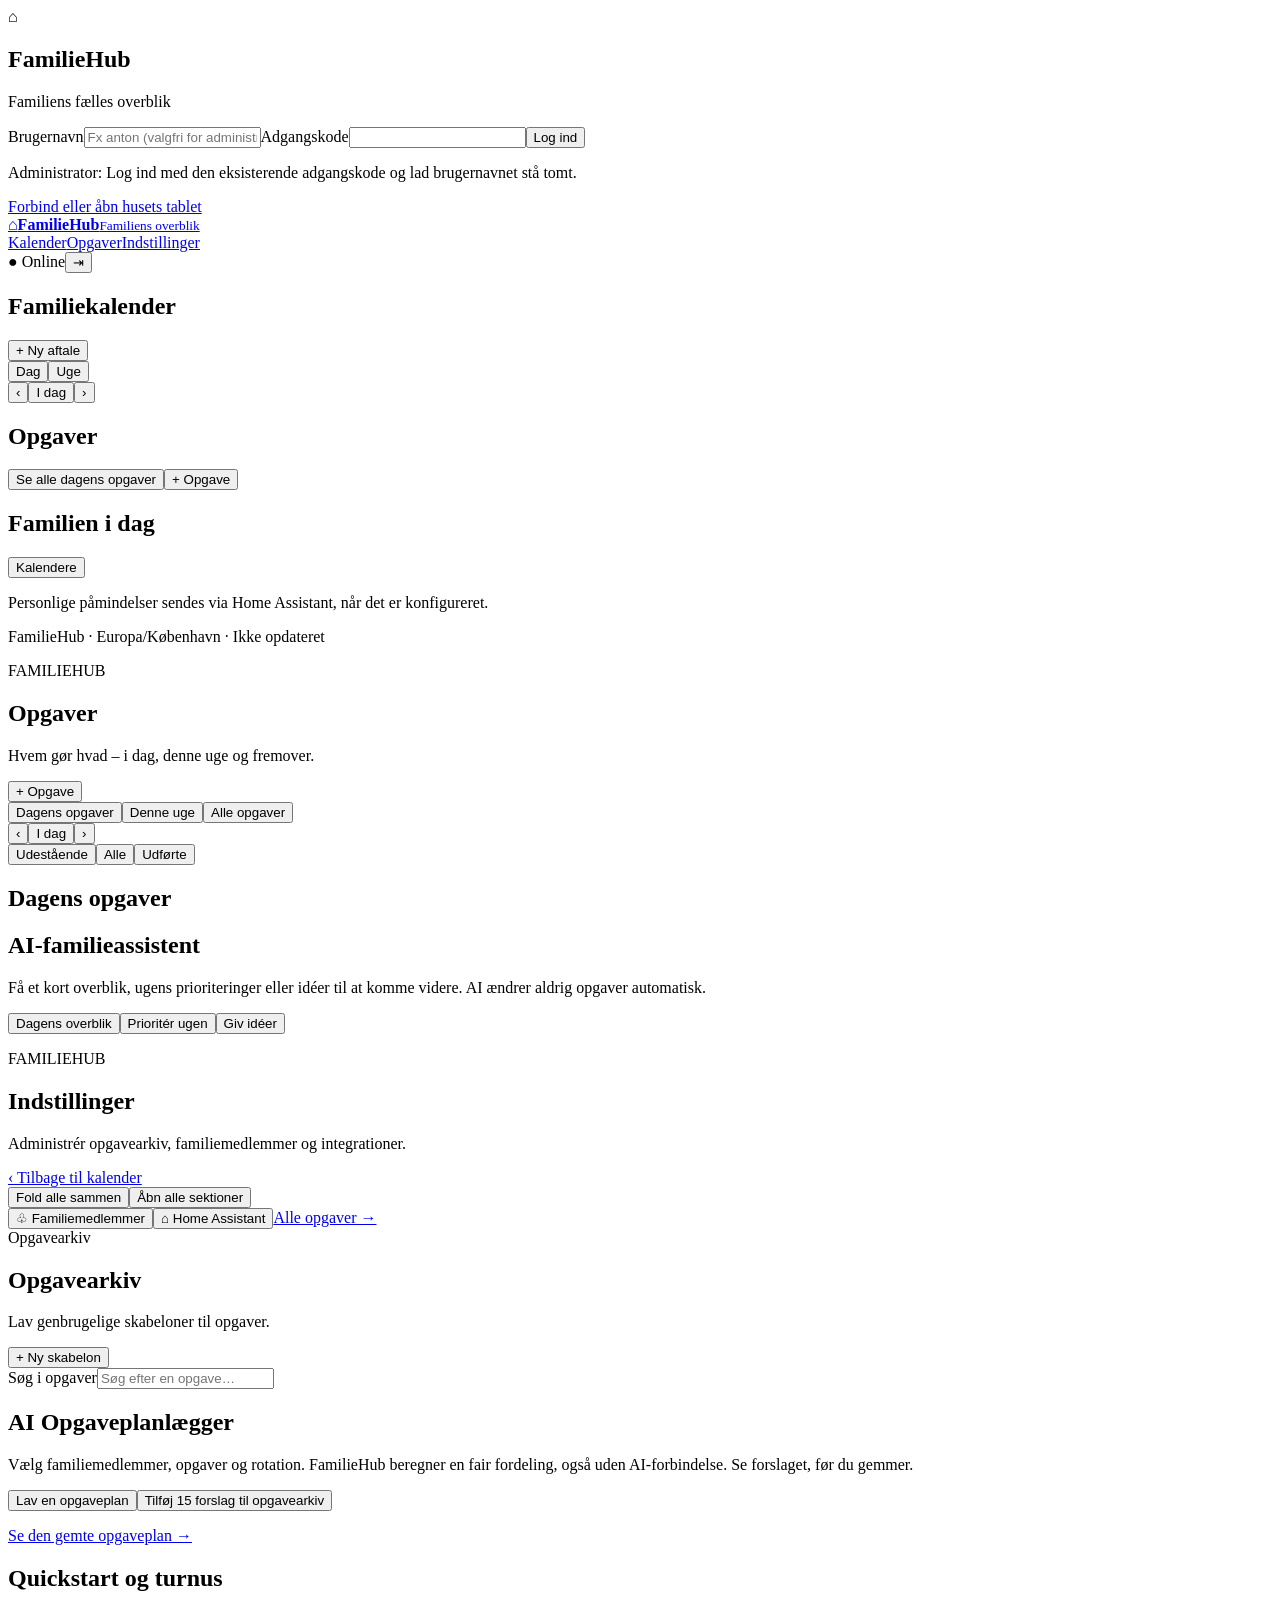
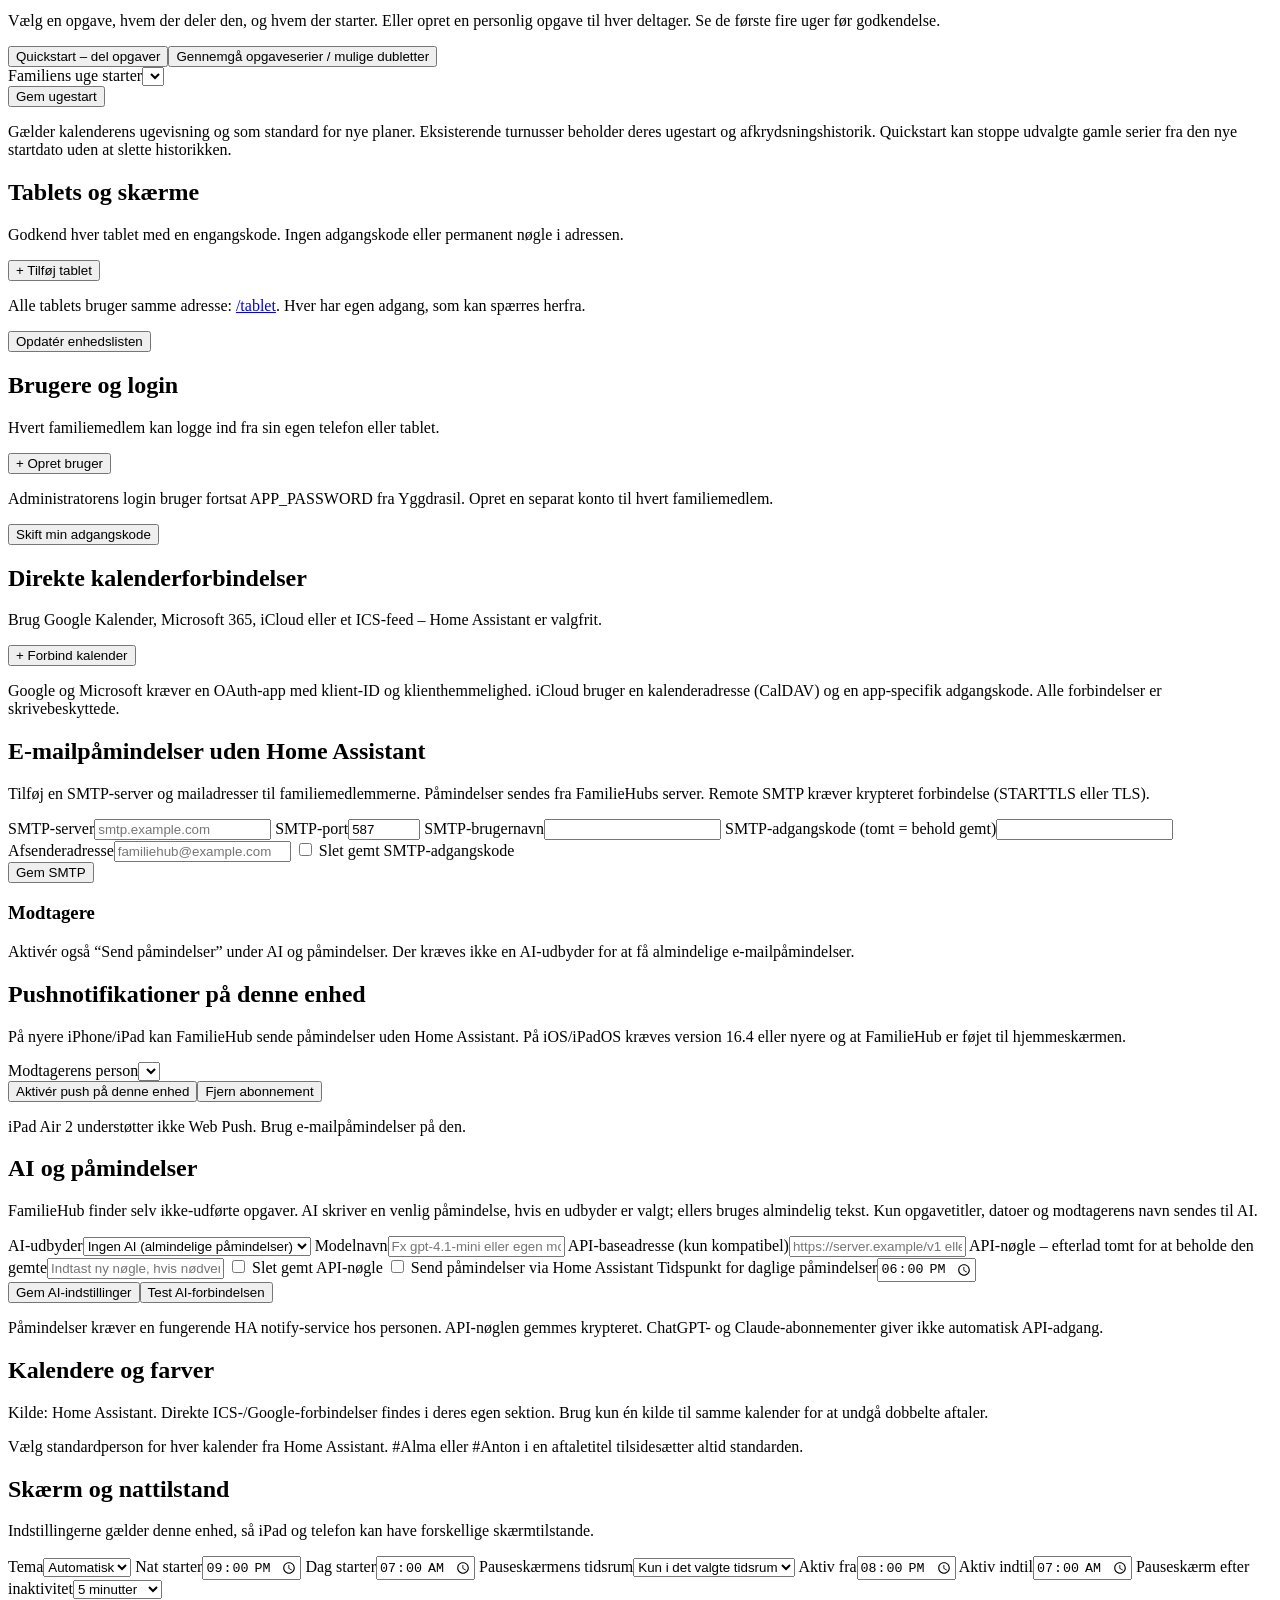
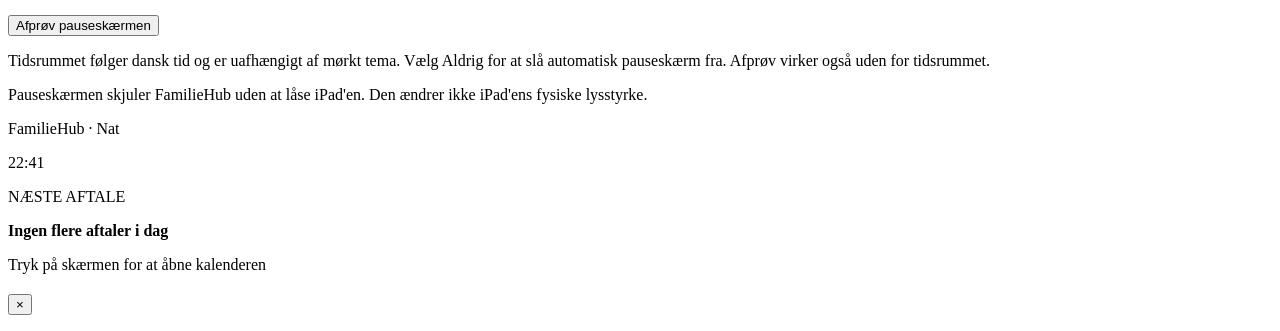
==== commit 9000f1a6: "Add scoped paired tablet access, revocation and bounded login cooldowns" ====
--- a/web/index.html
+++ b/web/index.html
@@ -12,11 +12,14 @@
 <link rel="apple-touch-icon" href="/apple-touch-icon.png?v=familyhub-1" sizes="180x180">
 <link rel="manifest" href="/manifest.webmanifest">
 <link rel="stylesheet" href="/style.css?v=day-home-1">
+<link rel="stylesheet" href="/tablet.css?v=1">
 <script src="/planner-dates.js?v=start-date-1" defer></script>
 <script src="/saver-schedule.js?v=1" defer></script>
 <script src="/planning-tools.js?v=shared-turnus-1" defer></script>
 <script src="/settings-folders.js?v=1" defer></script>
-<script src="/app.js?v=shared-turnus-1" defer></script>
+<script src="/login-wait.js?v=1" defer></script>
+<script src="/tablet-admin.js?v=1" defer></script>
+<script src="/app.js?v=tablet-access-1" defer></script>
 </head>
 <body>
 <section id="login" class="login-screen hidden">
@@ -24,7 +27,7 @@
   <div class="logo">⌂</div>
   <h1>FamilieHub</h1><p>Familiens fælles overblik</p>
   <form id="loginForm"><label for="username">Brugernavn</label><input id="username" type="text" autocomplete="username" autocapitalize="none" autocorrect="off" spellcheck="false" maxlength="32" placeholder="Fx anton (valgfri for administrator)"><label for="password">Adgangskode</label><input id="password" type="password" autocomplete="current-password" required minlength="12"><button type="submit" class="primary wide">Log ind</button></form><p class="login-hint">Administrator: Log ind med den eksisterende adgangskode og lad brugernavnet stå tomt.</p>
-  <p id="loginError" class="error" aria-live="polite"></p>
+  <p id="loginError" class="error" aria-live="polite"></p><p id="loginWait" class="muted" role="status"></p><a class="text-button" href="/tablet">Forbind eller åbn husets tablet</a>
  </div>
 </section>
 <main id="app" class="app hidden">
@@ -85,6 +88,11 @@
      <button type="button" id="weekStartSave" class="minor">Gem ugestart</button>
      <p class="muted">Gælder kalenderens ugevisning og som standard for nye planer. Eksisterende turnusser beholder deres ugestart og afkrydsningshistorik. Quickstart kan stoppe udvalgte gamle serier fra den nye startdato uden at slette historikken.</p>
      <p id="quickstartStatus" class="muted" role="status"></p>
+   </section>
+   <section class="settings-panel hidden" id="tabletsPanel" aria-label="Tablets og skærme">
+    <div class="settings-panel-head"><div><h2>Tablets og skærme</h2><p class="muted">Godkend hver tablet med en engangskode. Ingen adgangskode eller permanent nøgle i adressen.</p></div><button id="tabletAddBtn" class="primary" type="button">+ Tilføj tablet</button></div>
+    <p>Alle tablets bruger samme adresse: <a href="/tablet" class="text-button">/tablet</a>. Hver har egen adgang, som kan spærres herfra.</p>
+    <button id="tabletRefreshBtn" class="minor" type="button">Opdatér enhedslisten</button><p id="tabletAdminStatus" class="muted" role="status"></p><div id="tabletDevices"></div>
    </section>
    <section class="settings-panel accounts-panel" aria-label="Brugerkonti">
      <div class="settings-panel-head"><div><h2>Brugere og login</h2><p class="muted">Hvert familiemedlem kan logge ind fra sin egen telefon eller tablet.</p></div><button type="button" id="accountsAddBtn" class="primary">+ Opret bruger</button></div>
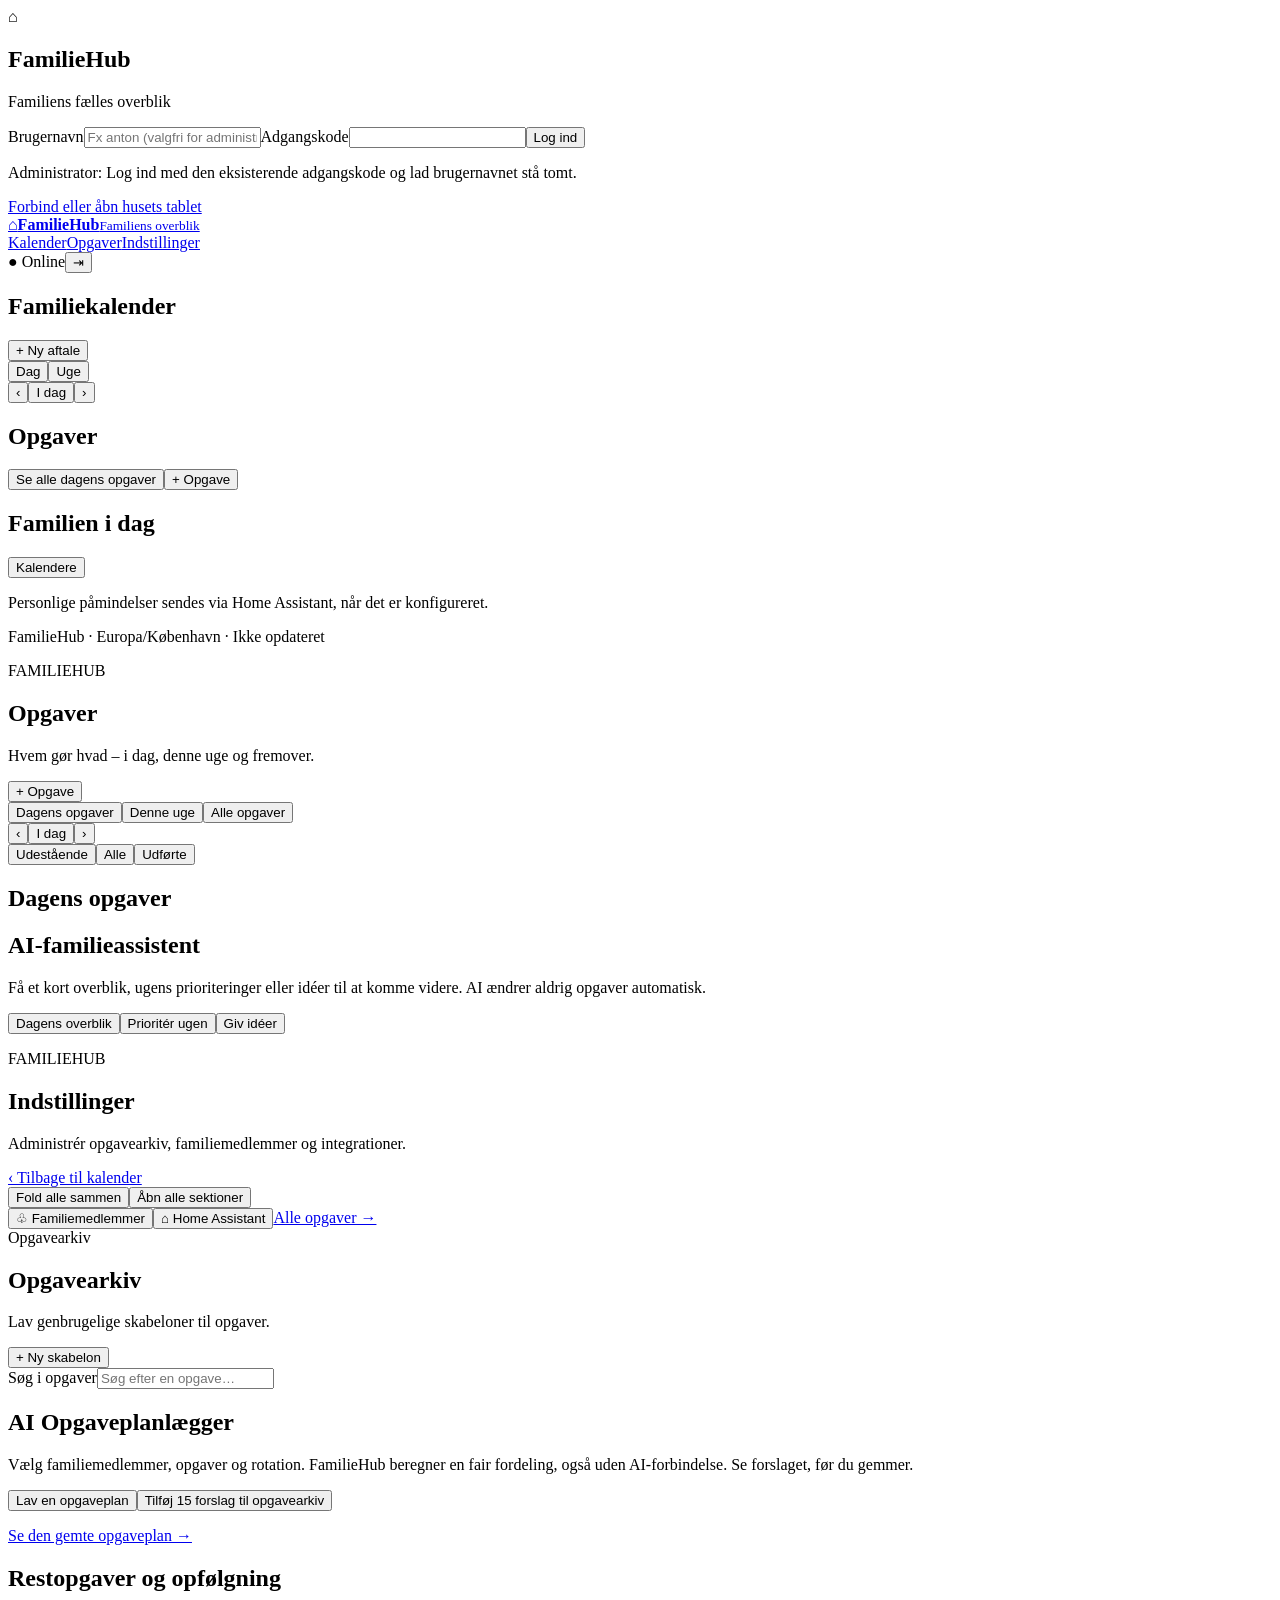
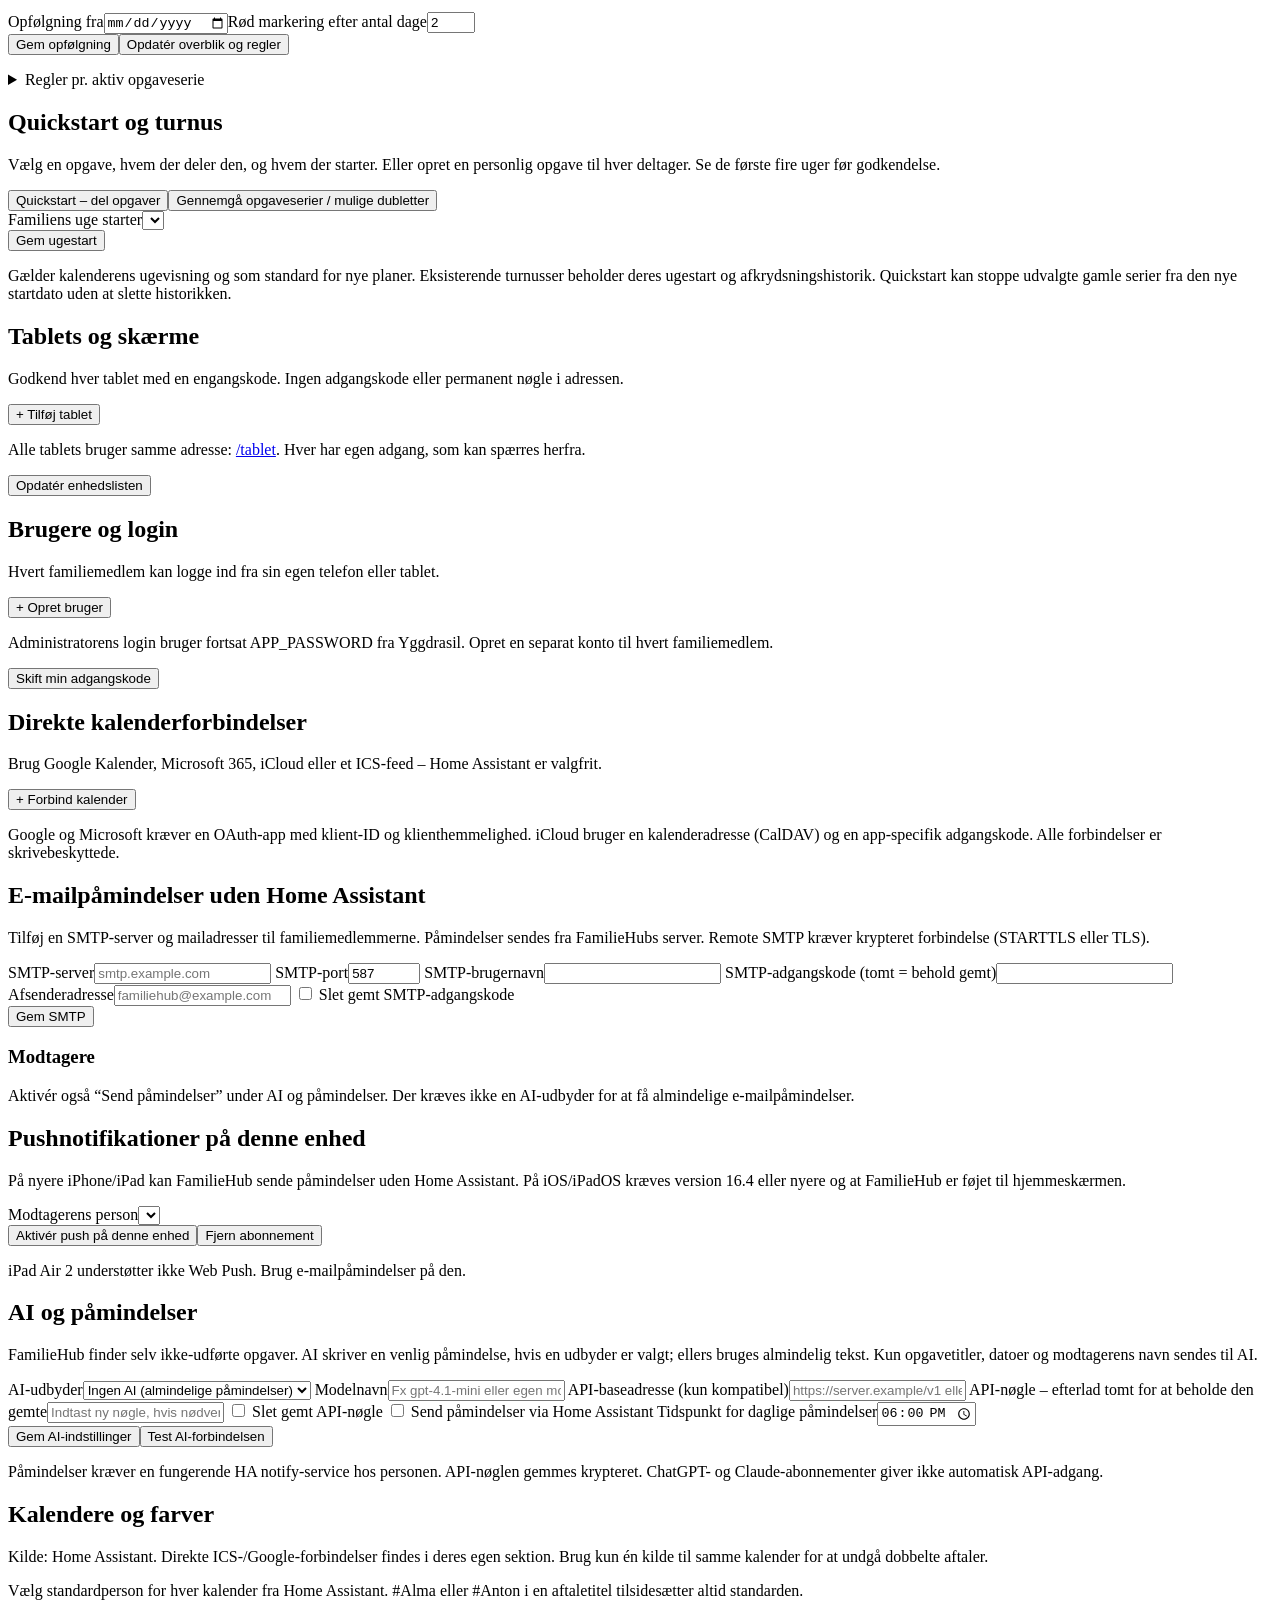
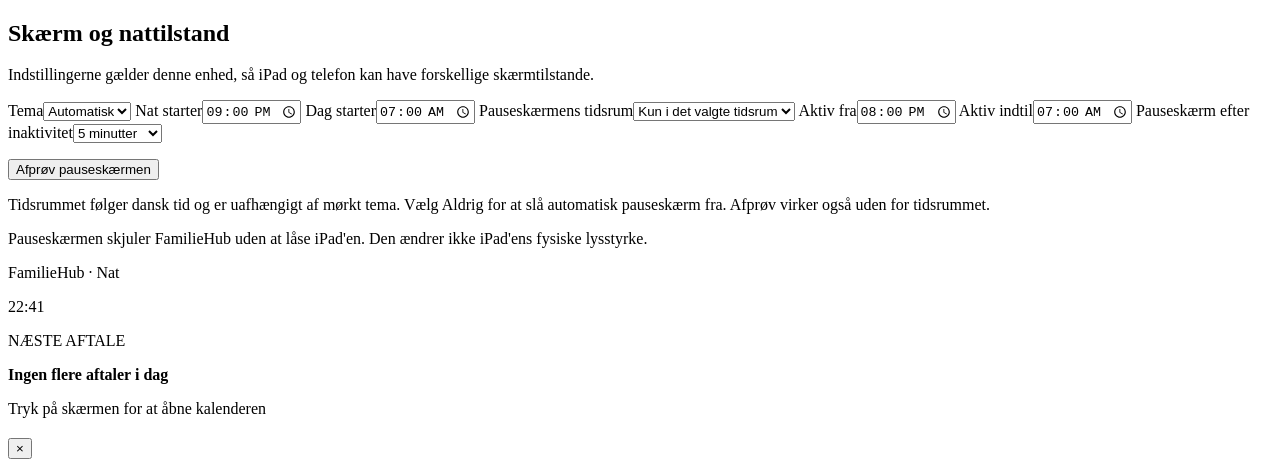
==== commit e85f5a53: "Add auditable missed chore followup, adult decisions and scoped tablet resolution" ====
--- a/web/index.html
+++ b/web/index.html
@@ -19,6 +19,7 @@
 <script src="/settings-folders.js?v=1" defer></script>
 <script src="/login-wait.js?v=1" defer></script>
 <script src="/tablet-admin.js?v=1" defer></script>
+<script src="/followup-ui.js?v=1" defer></script>
 <script src="/app.js?v=tablet-access-1" defer></script>
 </head>
 <body>
@@ -44,6 +45,7 @@
  </nav>
  <section id="peopleFilters" class="filters" aria-label="Filtrer efter familiemedlem"></section>
  <section id="calendar" class="calendar" aria-label="Kalender"></section>
+ <section id="homeFollowup" class="followup-panel hidden" aria-label="Restopgaver"></section>
  <section class="below">
   <article class="panel tasks-panel"><div class="panel-title"><div><h2>Opgaver</h2><p id="taskDate"></p></div><div class="panel-title-actions"><button type="button" class="text-button" id="showDayTasksBtn">Se alle dagens opgaver</button><button id="addTaskBtn" class="minor">+ Opgave</button></div></div><div id="taskList"></div><p id="taskPreviewCount" class="muted" aria-live="polite"></p></article>
   <article class="panel status-panel"><div class="panel-title"><h2>Familien i dag <small id="todayDateLabel" class="today-date-label"></small></h2><button id="settingsBtn" class="minor">Kalendere</button></div><div id="todayList"></div><p class="muted footnote">Personlige påmindelser sendes via Home Assistant, når det er konfigureret.</p></article>
@@ -55,6 +57,7 @@
    <div class="task-toolbar"><div class="task-periods" role="group" aria-label="Tidsperiode"><button type="button" class="task-period active" data-period="today">Dagens opgaver</button><button type="button" class="task-period" data-period="week">Denne uge</button><button type="button" class="task-period" data-period="all">Alle opgaver</button></div>
    <div id="tasksDateNavigation" class="date-navigation"><button type="button" id="tasksPrevBtn" class="icon-button" aria-label="Forrige periode">‹</button><button type="button" id="tasksCurrentBtn" class="minor">I dag</button><button type="button" id="tasksNextBtn" class="icon-button" aria-label="Næste periode">›</button></div></div>
    <div class="tasks-filters"><div id="taskPeopleFilters" class="filters" aria-label="Filtrer efter ansvarlig"></div><div id="taskStatusFilters" class="task-status-filters" role="group" aria-label="Opgavestatus"><button type="button" data-status="open">Udestående</button><button type="button" data-status="all">Alle</button><button type="button" data-status="done">Udførte</button></div></div>
+   <section id="tasksFollowup" class="followup-panel hidden" aria-label="Restopgaver"></section>
    <div class="tasks-summary"><h2 id="tasksPeriodTitle">Dagens opgaver</h2><span class="muted" id="tasksCount"></span></div>
    <section id="tasksPageList" class="tasks-page-list" aria-live="polite"></section>
 <section class="settings-panel ai-assist-panel" aria-label="AI-hjælp til opgaver">
@@ -79,6 +82,14 @@
    <div class="ai-actions"><button type="button" id="plannerOpenBtn" class="primary">Lav en opgaveplan</button><button type="button" id="plannerSeedBtn" class="minor">Tilføj 15 forslag til opgavearkiv</button></div>
    <p id="plannerStatus" class="muted" role="status"></p>
    <a id="plannerViewPlanLink" class="text-button hidden" href="#opgaver">Se den gemte opgaveplan →</a>
+   </section>
+   <section class="settings-panel hidden" id="followupPanel" aria-label="Restopgaver og opfølgning">
+     <h2>Restopgaver og opfølgning</h2>
+     <p id="followupEnabledText" class="muted"></p>
+     <form id="followupSettings" class="form-grid"><label class="field">Opfølgning fra<input type="date" name="from" required></label><label class="field">Rød markering efter antal dage<input type="number" name="red_after" min="1" max="30" value="2" required></label><div class="form-actions"><button class="primary" type="submit">Gem opfølgning</button><button class="minor" type="button" id="followupRefreshBtn">Opdatér overblik og regler</button></div></form>
+     <p id="followupSettingsStatus" role="status" class="muted"></p>
+     <details><summary>Regler pr. aktiv opgaveserie</summary><p class="muted">Kun historik: fx borddækning. Rutine: fx opvaskemaskine, uden ekstra kopier. Restopgave: fx rengøring. Automatik bruger rutine for daglige opgaver og restopgave for andre. Regler gælder nye forekomster; eksisterende registreringer bevares.</p><div id="followupPolicies"></div></details>
+     <div id="followupReport"></div>
    </section>
    <section class="settings-panel" id="quickstartPanel" aria-label="Quickstart og turnus">
      <h2>Quickstart og turnus</h2>
